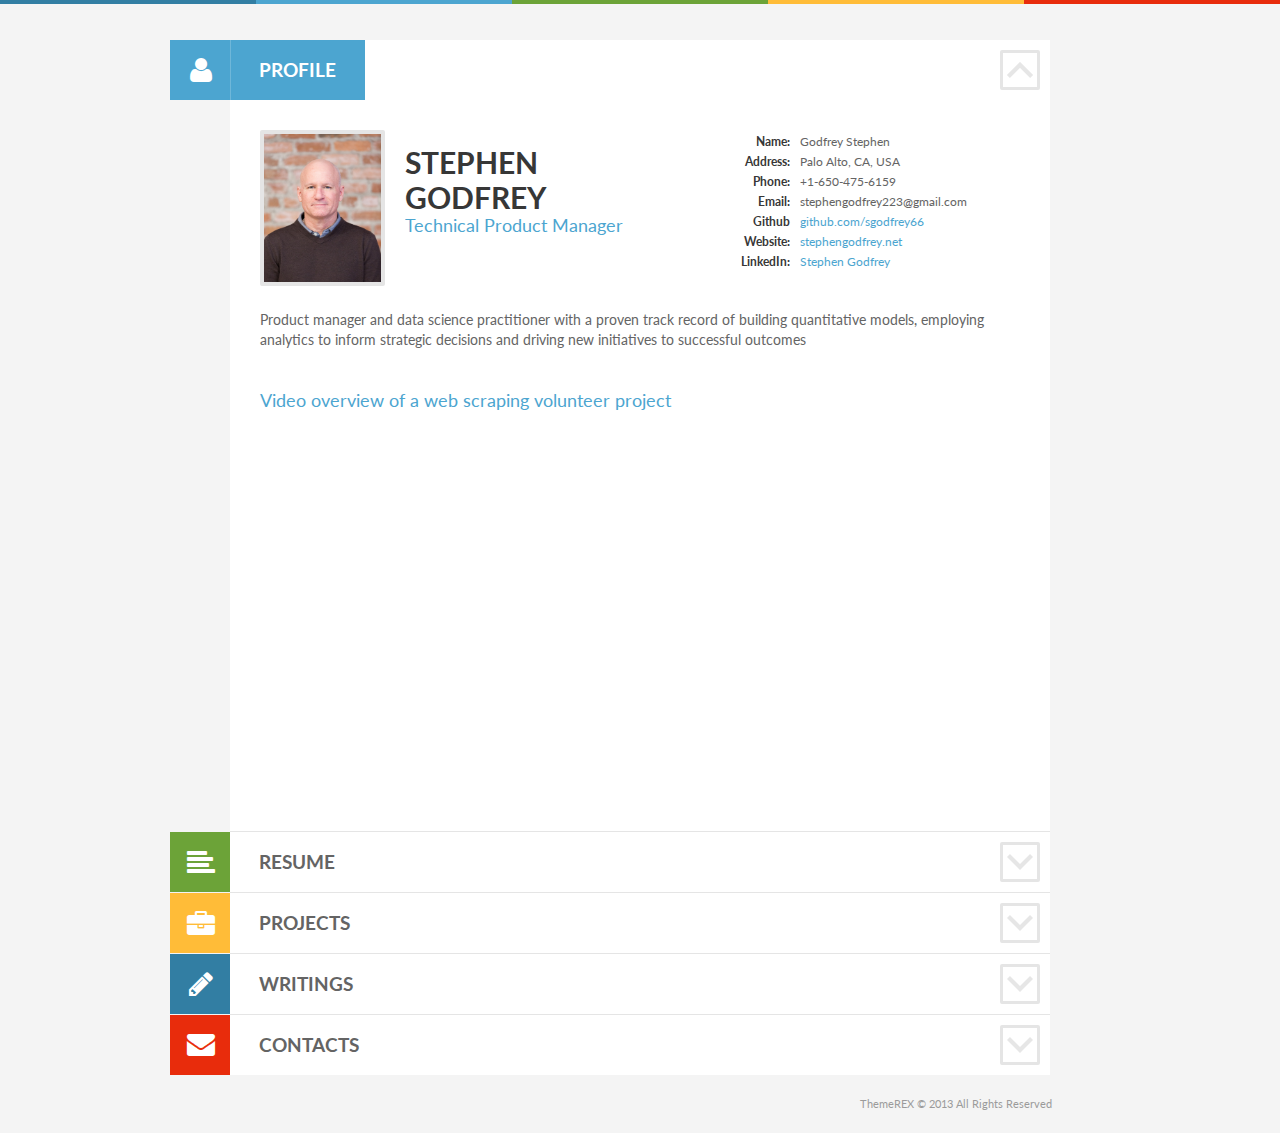
==== index.html @ b53afe57 "projects" ====
<!DOCTYPE html>
<html lang="en-US">
<head>
<meta charset="UTF-8">
<meta name="viewport" content="width=device-width, initial-scale=1, maximum-scale=1">
<title>Godfrey</title>
<link rel="shortcut icon" type="image/x-icon" href="images/favicon.ico"/>
<link rel="stylesheet" type="text/css" media="all" href="style/style.css">
<link rel="stylesheet" type="text/css" media="all" href="style/responsive.css">
<!--[if lt IE 9]>
	<script src="js/html5.js" type="text/javascript"></script>
<![endif]-->
</head>
<!-- <body class="home blog dark"> -->
<div class="switherHead"></div>
<div class="colored">
  <div class="blue"></div>
  <div class="aqua"></div>
  <div class="green"></div>
  <div class="yellow"></div>
  <div class="red"></div>
</div>
<div class="hfeed site" id="page">
  <div id="main" >
    <div class="content_area" id="primary">
      <div role="main" class="site_content" id="content">
        <section class="section profile_section first odd" id="profile">
         <div class="section_header profile_section_header opened">
            <h2 class="section_title profile_section_title vis"><a href="#"><span class="icon icon-user"></span><span class="section_name">Profile</span></a><span class="section_icon"></span></h2>
            <div id="profile_header">
              <div id="profile_user">
                <div id="profile_photo"><img src="images/Steve_Godfrey_3.jpg" alt="Steve Godfrey" height="250" /></div>
                <div id="profile_name_area">
                  <div id="profile_name">
                    <h1 id="profile_title"><span class="firstname">Stephen</span> <span class="lastname">Godfrey</span></h1>
                    <h4 id="profile_position">Technical Product Manager</h4>
                  </div>
                </div>
              </div>
              <div id="profile_data">
                <div class="profile_row name"> <span class="th">Name:</span><span class="td">Godfrey Stephen</span> </div>
                <div class="profile_row address"> <span class="th">Address:</span><span class="td">Palo Alto, CA, USA</span> </div>
                <div class="profile_row phone"> <span class="th">Phone:</span><span class="td">+1-650-475-6159</span> </div>
                <div class="profile_row email"> <span class="th">Email:</span><span class="td">stephengodfrey223@gmail.com</span> </div>
                <div class="profile_row website"> <span class="th">Github</span><span class="td"><a target="_blank" href="https://github.com/sgodfrey66">github.com/sgodfrey66</a></span> </div>                
                <div class="profile_row website"> <span class="th">Website:</span><span class="td"><a target="_blank" href="https://stephengodfrey.net">stephengodfrey.net</a></span> </div>
                <div class="profile_row website"> <span class="th">LinkedIn:</span><span class="td"><a target="_blank" href="https://www.linkedin.com/in/stephen-godfrey/">Stephen Godfrey</a></span> </div>                
              </div>
            </div>
          </div>
          <div class="section_body profile_section_body">
            <div class="proile_body"> Product manager and data science practitioner with a proven track record of building quantitative models, employing analytics to inform strategic decisions and driving new initiatives to successful outcomes   </div>

            <br><br>
            <h4 id="profile_position">Video overview of a web scraping volunteer project</h4>

            <iframe width="650" height="350" src="https://www.youtube.com/embed/uxTHdZ47fjI?si=L7mChM0nDYrku9is" title="YouTube video player" frameborder="0" allow="accelerometer; autoplay; clipboard-write; encrypted-media; gyroscope; picture-in-picture; web-share" allowfullscreen></iframe>


<!--            <h4 id="profile_position">Video summary of some of my project work</h4>

            <iframe width="650" height="315" src="https://www.youtube.com/embed/omynQGJ-Voc" frameborder="0" allow="accelerometer; autoplay; encrypted-media; gyroscope; picture-in-picture" allowfullscreen></iframe>


           <br><br>
            <h4 id="profile_position">An overview of some of my data science work </h4>

            <iframe width="650" height="500" src="docs/Projects_extended.pdf" frameborder="0" ></iframe>
-->


          </div>
        </section>
        <div id="mainpage_accordion_area"> 
          
          <!-- RESUME -->
          <section class="section resume_section even" id="resume">
            <div id="resume_buttons"> 
<!--               <a target="_blank" id="resume_link" href="docs/Stephen_Godfrey_Resume.pdf"><span class="label">Print</span><span class="icon-print icon"></span></a>  -->
              <a target="_blank" id="resume_link_download" href="docs/Stephen_Godfrey_Resume.pdf"><span class="label">Download</span><span class="icon-download icon"></span></a> </div>
            <div class="section_header resume_section_header">
              <h2 class="section_title resume_section_title"><a href="#"><span class="icon icon-align-left"></span><span class="section_name">Resume</span></a><span class="section_icon"></span></h2>
            </div>
            <div class="section_body resume_section_body">
              <div class="sidebar resume_sidebar">
                <aside class="widget widget_skills">
                  <h3 class="widget_title">Product skills</h3>
                  <div class="widget_inner style_2">

                     <div class="skills_row odd"><span class="legend yellow"></span><span class="caption">Quantitative analysis and data modeling</span></div>
                      <div class="skills_row even"><span class="legend yellow"></span><span class="caption">Strategy setting, product definition and road mapping</span></div>
                     <div class="skills_row odd"><span class="legend yellow"></span><span class="caption">Initiative management</span></div>
                     <div class="skills_row even"><span class="legend yellow"></span><span class="caption">Linear/logistic  regression and classification modeling</span></div>
                      <div class="skills_row odd"><span class="legend yellow"></span><span class="caption">Machine learning techniques</span></div>
                     <div class="skills_row even"><span class="legend yellow"></span><span class="caption">Natural language processing</span></div>
                      <div class="skills_row odd"><span class="legend yellow"></span><span class="caption">Data visualizations</span></div>

                  </div>
                </aside>
                <aside class="widget widget_skills">
                  <h3 class="widget_title">Programming Skills</h3>
                  <div class="widget_inner style_2">
                    <div class="skills_row odd"><span class="legend blue"></span><span class="caption">Python</span></div>
                    <div class="skills_row odd"><span class="legend blue"></span><span class="caption">PySpark</span></div>
                    <div class="skills_row even"><span class="legend blue"></span><span class="caption">SQL</span></div>
                    <div class="skills_row odd"><span class="legend blue"></span><span class="caption">Visual Basic for Applications (VBA)</span></div>
                    <div class="skills_row odd"><span class="legend blue"></span><span class="caption">JavaScript for G Suite</span></div>
                    </div>
                  </div>
                </aside>

              <div class="wrapper resume_wrapper">
                <div class="category resume_category resume_category_1 first even">
                  <div class="category_header resume_category_header">
                    <h3 class="category_title"><span class="category_title_icon red"></span>Career Achievements</h3>
                  </div>
                  <div class="category_body resume_category_body">
                    <article class="post resume_post resume_post_1 first even">
                      <div class="post_header resume_post_header">
                        <h4 class="post_title"><span class="post_title_icon red"></span><a href="post-text.html">Data science modeling and application </a></h4>
                      </div>
                      <div class="post_body resume_post_body">
                        <p>Demonstrated expertise in developing and applying quantitative tools including constructing data science projects, building a groundbreaking financial-risk research service and authoring papers and blog posts</p>
                      </div>
                    </article>
                    <article class="post resume_post resume_post_2 odd">
                      <div class="post_header resume_post_header">
                        <h4 class="post_title"><span class="post_title_icon red"></span><a href="post-text.html">New product delivery</a></h4>
                      </div>
                      <div class="post_body resume_post_body">
                        <p>Responsible for successful launches of new products including global payments tools, API suites, online portals, cash-management and trading applications and numerous features</p>
                      </div>
                    </article>
                    <article class="post resume_post resume_post_2 odd">
                      <div class="post_header resume_post_header">
                        <h4 class="post_title"><span class="post_title_icon red"></span><a href="post-text.html">eCommerce leadership and management</a></h4>
                      </div>
                      <div class="post_body resume_post_body">
                        <p>Led eCommerce teams for two major banks each generating over $350MM in annual revenue and directed product management, sales, service, trading and research teams of over 50 members</p>
                      </div>
                    </article>
 
                  </div>
                  <!-- .category_body --> 
                </div>

              <div class="wrapper resume_wrapper">
                <div class="category resume_category resume_category_2 odd">
                  <div class="category_header resume_category_header">
                    <h3 class="category_title"><span class="category_title_icon aqua"></span>Employment</h3>
                  </div>
                  <div class="category_body resume_category_body">

                    <article class="post resume_post resume_post_1 first odd">
                      <div class="post_header resume_post_header">
                        <div class="resume_period"> <!--<span class="period_to">2019</span> --> </div>
                        <h4 class="post_title"><span class="post_title_icon aqua"></span><a href="post-text.html">PayPal</a></h4>
                        <h5 class="post_subtitle">Technical Product Manager - Global Data Science</h5>
                      </div>
                      <div class="post_body resume_post_body">
                        <p>▪ Oversee the design, development and delivery of datasets and machine learning tools supporting PayPal's servicing business units and internal data science and analytics teams ▪ Product responsibilities include web crawling data collection and structuring applications and customer industry-classification models ▪ Programming work includes a mutli-stage pipeline for automated usage reporting and web-crawling jobs supporting online fraud-detection processes </p>
                      </div>
                    </article>                    

                    <article class="post resume_post resume_post_2 even">
                      <div class="post_header resume_post_header">
                        <div class="resume_period"> <!--<span class="period_to">2019</span> --> </div>
                        <h4 class="post_title"><span class="post_title_icon aqua"></span><a href="post-text.html">Veem</a></h4>
                        <h5 class="post_subtitle">Technical Product Manager</h5>
                      </div>
                      <div class="post_body resume_post_body">
                        <p>▪ Oversaw the ideation, validation and delivery of new functionality for Veem’s global business-payments platform ▪ Product feature ownership included foreign exchange rate locks, virtual wallets, debit cards and optimal payment-rail routing ▪ Built data models (SQL, JavaScript and Python) to incorporate transaction-activity and user-behavior into feature design and for use in production payment processing </p>
                      </div>
                    </article>

                    <article class="post resume_post resume_post_3 odd">
                      <div class="post_header resume_post_header">
                        <div class="resume_period"> <!-- <span class="period_from">2010</span> - <span class="period_to">2018</span> --> </div>
                        <h4 class="post_title"><span class="post_title_icon aqua"></span><a href="post-text.html">Wells Fargo Bank</a></h4>
                        <h5 class="post_subtitle">Head of FX eCommerce</h5>
                      </div>
                      <div class="post_body resume_post_body">
                        <p>▪ Led product management, domain sales and service for the $350MM-revenue electronic FX revenue division ▪ Delivered user interface and API products to clients ▪ Prioritized, funded and executed the eFX product roadmap ▪ Spearheaded major infrastructure and compliance buildouts</p>
                      </div>
                    </article>

                    <article class="post resume_post resume_post_4 even">
                      <div class="post_header resume_post_header">
                        <div class="resume_period"> <!-- <span class="period_from">1992</span> - <span class="period_to ">2010</span> --></div>
                        <h4 class="post_title"><span class="post_title_icon aqua"></span><a href="post-text.html">Bank of America Merrill Lynch</a></h4>
                        <h5 class="post_subtitle">Co-head of FX eSolutions</h5>
                      </div>
                      <div class="post_body resume_post_body">
                        <p>▪ Co-led the global electronic trading, cross-currency payment and consumer FX teams generating $400MM in annual revenue ▪ Sold hedging solutions to multinational corporations ▪ Spearheaded launch of the GCIB portal ▪ Co-created a risk-assessment research group to work with clients and publish research</p>
                      </div>
                    </article>

                    <article class="post resume_post resume_post_5 odd">
                      <div class="post_header resume_post_header">
                        <div class="resume_period"> <!--<span class="period_from">1992</span> --></div>
                        <h4 class="post_title"><span class="post_title_icon aqua"></span><a href="post-text.html">Sanwa Trust Bank</a></h4>
                        <h5 class="post_subtitle">Equity Analyst</h5>
                      </div>
                      <div class="post_body resume_post_body">
                        <p>▪ Built quantitative models for equity valuation and portfolio selection</p>
                      </div>
                    </article>

                    <article class="post resume_post resume_post_6 even">
                      <div class="post_header resume_post_header">
                        <div class="resume_period"> <!--<span class="period_from">1989</span> - <span class="period_to ">1992</span> --></div>
                        <h4 class="post_title"><span class="post_title_icon aqua"></span><a href="post-text.html">TSA Capital Management</a></h4>
                        <h5 class="post_subtitle">Quant Analyst</h5>
                      </div>
                      <div class="post_body resume_post_body">
                        <p>▪ Built statistical asset allocation models</p>
                      </div>
                    </article>

                  </div>
                  <!-- .category_body --> 
                </div>

                <!-- .category -->
                <div class="category resume_category resume_category_3 even">
                  <div class="category_header resume_category_header">
                    <h3 class="category_title"><span class="category_title_icon green"></span>Education</h3>
                  </div>
                  <div class="category_body resume_category_body">

                    <article class="post resume_post resume_post_2 first even">
                      <div class="post_header resume_post_header">
                        <div class="resume_period"> <!--<span class="period_from">1991</span> - <span class="period_to">1993</span> --></div>
                        <h4 class="post_title"><span class="post_title_icon green"></span><a href="post-text.html">University of California, Los Angeles – The Anderson School</a></h4>
                        <h5 class="post_subtitle">MBA</h5>
                      </div>
                      <div class="post_body resume_post_body">
                        <p>Masters of Business Administration program with course work covering corporate strategy, finance and human resource management </p>
                      </div>
                    </article>

                    <article class="post resume_post resume_post_2 odd">
                      <div class="post_header resume_post_header">
                        <div class="resume_period"> <!--<span class="period_from">1984</span> - <span class="period_to">1989</span> --></div>
                        <h4 class="post_title"><span class="post_title_icon green"></span><a href="post-text.html">University of California, Los Angeles</a></h4>
                        <h5 class="post_subtitle">BS Mathematics/Applied Economics</h5>
                      </div>
                      <div class="post_body resume_post_body">
                        <p>Bachelor of Science pogram with a major of Mathematics - Applied Economics and course work covering statistics, calculus, linear algebra and micro and macro economics  </p>
                      </div>
                    </article>

                    <article class="post resume_post resume_post_1 even">
                      <div class="post_header resume_post_header">
<!--                         <div class="resume_period"> <span class="period_from">Feb 2019</span> - <span class="period_to">May 2019</span> </div>
 -->                        <div class="resume_period"> <!--<span class="period_to">2019</span> --> </div>                        
                        <h4 class="post_title"><span class="post_title_icon green"></span><a href="post-text.html">General Assembly Data Science Immersive</a></h4>
                        <h5 class="post_subtitle">Data Science</h5>
                      </div>
                      <div class="post_body resume_post_body">
                        <p>Intensive immersive program covering Python and SQL programming, data visualization, statistical modeling, natural language processing and machine learning</p>
                      </div>
                    </article>

                  </div>
                  <!-- /category_body --> 
                </div>
                <!-- /category --> 
              </div>
              <!-- /wrapper --> 
            </div>
            <!-- /section_body --> 
          </section>
          <!-- /RESUME--> 
          
          <!-- PORTFOLIO -->
          <section class="section portfolio_section odd" id="portfolio">
            <div class="section_header portfolio_section_header">
              <h2 class="section_title portfolio_section_title"><a href="#"><span class="icon icon-briefcase"></span><span class="section_name">Projects</span></a><span class="section_icon"></span></h2>
            </div>
            <div class="section_body portfolio_section_body">

              <br>
              <h4 id="profile_position">An overview of some interesting data science projects </h4>

              <iframe width="650" height="500" src="docs/Projects_extended.pdf" frameborder="0" ></iframe>

              <br><br>

              <h4 id="profile_position">More detail on selected projects </h4>

              <div class="portfolio_wrapper">
<!--                 <ul id="portfolio_iso_filters">
                  <li><a class="current" data-filter="*" href="#">All</a></li>
                  <li><a data-filter=".category_4" href="#">Web</a></li>
                  <li><a data-filter=".category_6" href="#">Photo</a></li>
                  <li><a data-filter=".category_5" href="#">Graphics</a></li>
                </ul> -->



                <div class="portfolio_items">

                 <article class="post portfolio_post portfolio_post_1 first even">
                    <div class="post_pic portfolio_post_pic"> <a class="w_hover img-link img-wrap" href="https://github.com/sgodfrey66/Polls_and_press" target="_blank"> <span class="overlay"></span> <span class="link-icon"></span> <img src="images/poll_v_art_count_all_cand.png" alt="Polls and Press" /> </a> </div>
                    <h4 class="post_title"><a href="portfolio.html">Polls and Press</a></h4>
                    <h5 class="post_subtitle">Data science</h5>
                  </article>

                 <article class="post portfolio_post portfolio_post_2 odd">
                    <div class="post_pic portfolio_post_pic"> <a class="w_hover img-link img-wrap" href="https://github.com/sgodfrey66/Housing_prices" target="_blank"> <span class="overlay"></span> <span class="link-icon"></span> <img src="images/814_MainStreetBenches-byFayeGilbert.jpg" alt="Housing Prices" /> </a> </div>
                    <h4 class="post_title"><a href="portfolio.html">Housing Prices</a></h4>
                    <h5 class="post_subtitle">Data science</h5>
                  </article>

                  <article class="post portfolio_post portfolio_post_3 even">
                    <div class="post_pic portfolio_post_pic"> <a class="w_hover img-link img-wrap" href="https://github.com/sgodfrey66/Camp_Fire_Analysis" target="_blank"> <span class="overlay"></span> <span class="link-icon"></span> <img src="images/CampFireMapNov20Tweets.png" alt="Camp Fire" /> </a> </div>
                    <h4 class="post_title"><a href="portfolio.html">Camp Fire</a></h4>
                    <h5 class="post_subtitle">Data science</h5>
                  </article>

                  <article class="post portfolio_post portfolio_post_4 odd">
                    <div class="post_pic portfolio_post_pic"> <a class="w_hover img-link img-wrap" href="https://github.com/sgodfrey66/reddit_posts" target="_blank"> <span class="overlay"></span> <span class="link-icon"></span> <img src="images/DIY_vs_woodworking_ROC.png" alt="Reddit Posts" /> </a> </div>
                    <h4 class="post_title"><a href="portfolio.html">Reddit Posts</a></h4>
                    <h5 class="post_subtitle">Data science</h5>
                  </article> 

                  <article class="post portfolio_post portfolio_post_5 even">
                    <div class="post_pic portfolio_post_pic"> <a class="w_hover img-link img-wrap" href="https://github.com/sgodfrey66/SAT_ACT_participation" target="_blank"> <span class="overlay"></span> <span class="link-icon"></span> <img src="images/ben-mullins-785450-unsplash.jpg" alt="ACT and SAT Participation" /> </a> </div>
                    <h4 class="post_title"><a href="portfolio.html">ACT and SAT Participation</a></h4>
                    <h5 class="post_subtitle">Data science</h5>
                  </article>                                

                </div>
                <div class="portfolio_iso_pages">
                  <ul id="portfolio_iso_pages">
                  </ul>
                  <div id="portfolio_iso_pages_2"> Page <span id="portfolio_iso_pages_current">1</span> of <span id="portfolio_iso_pages_total"></span> </div>
                </div>
              </div>
            </div>
            <!-- .section_body --> 
          </section>
          <!-- /PORTFOLIO --> 

          <!-- Blog -->
          <section class="section portfolio_section even" id="blog">
            <div class="section_header portfolio_section_header">
              <h2 class="section_title blog_section_title">
                <a id="blog_page_link_2" href="blog-category-arhive.html"><span class="icon-pencil icon"></span><span class="section_name">Writings</span></a><span class="section_icon"><span class="td"></span>
              </h2>
            </div>
            <div class="section_body portfolio_section_body">

             <article class="post">
              <h3 class="post_title"><a href="https://www.tandfonline.com/doi/full/10.1080/09332480.2021.1979820" target ="_blank" >A Machine Learning Approach to Helping Small Businesses Find Pandemic Economic-Impact Relief</a></h3>
              <div class="pic"> <a href="https://www.tandfonline.com/doi/full/10.1080/09332480.2021.1979820" target ="_blank" class="w_hover img-link img-wrap"><img alt="The product's functionality" src="images/Workflow.png" /> <span class="overlay"></span> <span class="link-icon"></span> </a> </div>
              <div class="text">
                <p>A Machine Learning Approach to Helping Small Businesses Find Pandemic Economic-Impact Relief</p></div>
            </article>               

            <article class="post">
              <h3 class="post_title"><a href="https://towardsdatascience.com/a-tensorflow-modeling-pipeline-using-tensorflow-datasets-and-tensorboard-2152bb7f1023" target ="_blank" >A TensorFlow Modeling Pipeline Using TensorFlow Datasets and TensorBoard</a></h3>
              <div class="pic"> <a href="https://towardsdatascience.com/a-tensorflow-modeling-pipeline-using-tensorflow-datasets-and-tensorboard-2152bb7f1023" target ="_blank" class="w_hover img-link img-wrap"><img alt="The Malaria dataset" src="images/Figure_4.png" /> <span class="overlay"></span> <span class="link-icon"></span> </a> </div>
              <div class="text">
                <p>A demonstration of TensorFlow modeling pipelines using TensorFlow Datasets and TensorBoard </p></div>
            </article>               

            <article class="post">
              <h3 class="post_title"><a href="https://medium.com/p/press-coverage-of-the-early-2020-primary-65695f104633?source=email-4fda77046956--writer.postDistributed&sk=80b870b34b9b94209a868d3bd9731de4" target ="_blank" >Press coverage of the early 2020 primary</a></h3>
              <div class="pic"> <a href="https://medium.com/p/press-coverage-of-the-early-2020-primary-65695f104633?source=email-4fda77046956--writer.postDistributed&sk=80b870b34b9b94209a868d3bd9731de4" target ="_blank" class="w_hover img-link img-wrap"><img alt="First Democratic debate of 2020" src="images/post_debate_poll_standings_all_candidates.png" /> <span class="overlay"></span> <span class="link-icon"></span> </a> </div>
              <div class="text">
                <p>An analysis of the early press coverage of the 2020 Democratic presidential primary </p></div>
            </article>              

            <article class="post">
              <h3 class="post_title"><a href="https://towardsdatascience.com/polls-and-press-ef340199e425" target ="_blank" >Polls and Press</a></h3>
              <div class="pic"> <a href="https://towardsdatascience.com/polls-and-press-ef340199e425" target ="_blank" class="w_hover img-link img-wrap"><img alt="Polls and Press" src="images/poll_v_art_count_all_cand.png" /> <span class="overlay"></span> <span class="link-icon"></span> </a> </div>
              <div class="text">
                <p>An exploration of the relationship between poll performance and press coverage using the 2016 U.S. Republican presidential primary as a case study </p></div>
            </article>

            <article class="post ">
              <h3 class="post_title"><a href="https://medium.com/stephen-godfreys-blog/using-python-to-evaluate-feature-sets-e7d77f7df0d1" target ="_blank" >Evaluating feature sets</a></h3>
              <div class="pic"> <a href="https://medium.com/stephen-godfreys-blog/using-python-to-evaluate-feature-sets-e7d77f7df0d1" target ="_blank" class="w_hover img-link img-wrap"><img alt="Polls and Press" src="images/all features.png" /> <span class="overlay"></span> <span class="link-icon"></span> </a> </div>
              <div class="text">
                <p>Using Python, an approach to evaluate which features to include in a statistic model</p></div>
            </article>

            <article class="post ">
              <h3 class="post_title"><a href="https://medium.com/stephen-godfreys-blog/using-python-to-visualize-probability-questions-64a6f73b9568" target ="_blank" >Visualizing distributions</a></h3>
              <div class="pic"> <a href="https://medium.com/stephen-godfreys-blog/using-python-to-visualize-probability-questions-64a6f73b9568" target ="_blank" class="w_hover img-link img-wrap"><img alt="Polls and Press" src="images/game_histograms.png" /> <span class="overlay"></span> <span class="link-icon"></span> </a> </div>
              <div class="text">
                <p>A discussion of Python techniques to help visualize probability distributions</p></div>
            </article>

            <article class="post ">
              <h3 class="post_title"><a href="https://www.e-forex.net/articles/jul-2005-integration-of-fx-stp-and-automation-into-other-processes.html" target ="_blank" >FX STP</a></h3>
              <!-- <div class="pic"> <a href="https://econpapers.repec.org/article/blajacrfn/v_3a9_3ay_3a1996_3ai_3a3_3ap_3a80-90.htm" target ="_blank" class="w_hover img-link img-wrap"><img alt="Capital" src="images/christine-roy-343235-unsplash.jpg" /> <span class="overlay"></span> <span class="link-icon"></span> </a> </div> -->
              <div class="text">
                <p>A explanation of how the straight through processing (STP) of FX transactions can add value as a fully automated component in other transactions, such as commercial payments (with G. Breiling)</p></div>
            </article>

             <article class="post ">
              <h3 class="post_title"><a href="https://econpapers.repec.org/article/blajacrfn/v_3a9_3ay_3a1996_3ai_3a3_3ap_3a80-90.htm" target ="_blank" >Costs of Capital</a></h3>
              <!-- <div class="pic"> <a href="https://econpapers.repec.org/article/blajacrfn/v_3a9_3ay_3a1996_3ai_3a3_3ap_3a80-90.htm" target ="_blank" class="w_hover img-link img-wrap"><img alt="Capital" src="images/christine-roy-343235-unsplash.jpg" /> <span class="overlay"></span> <span class="link-icon"></span> </a> </div> -->
              <div class="text">
                <p>A method for incorporating the "total risk" into cost of capital calculations for emerging-market investments (with R. Espinosa; article available upon request) </p></div>
            </article>           

            <article class="post ">
              <h3 class="post_title"><a href="https://onlinelibrary.wiley.com/doi/full/10.1111/j.1745-6622.1998.tb00314.x" target ="_blank" >VAR and Valuation</a></h3>
              <!-- <div class="pic"> <a href="https://onlinelibrary.wiley.com/doi/full/10.1111/j.1745-6622.1998.tb00314.x" target ="_blank" class="w_hover img-link img-wrap"><img alt="VAR" src="images/carlos-muza-84523-unsplash.jpg" /> <span class="overlay"></span> <span class="link-icon"></span> </a> </div> -->
              <div class="text">
                <p>An illustration of the broader application of VAR analysis in the valuation of a closely held company (with R. Espinosa; article available upon request) </p></div>
            </article>

            <article class="post ">
              <h3 class="post_title"><a href="https://onlinelibrary.wiley.com/doi/pdf/10.1111/j.1745-6622.1995.tb00642.x" target ="_blank" >Foreign Exchange Budget Rates</a></h3>
              <!-- <div class="pic"> <a href="https://onlinelibrary.wiley.com/doi/pdf/10.1111/j.1745-6622.1995.tb00642.x" target ="_blank" class="w_hover img-link img-wrap"><img alt="VAR" src="images/markus-spiske-1615805-unsplash.jpg" /> <span class="overlay"></span> <span class="link-icon"></span> </a> </div> -->
              <div class="text">
                <p>A discussion of why foreign exchange budget rates are important to firms and how they should be set (with A. Miyamoto; article available upon request) </p></div>
            </article>


            </div>

          </section>

          
          <!-- CONTACTS -->
          <section class="section contact_section even" id="contact">
            <div class="section_header contact_section_header">
              <h2 class="section_title contact_section_title"><a href="#"><span class="icon icon-envelope-alt"></span><span class="section_name">Contacts</span></a><span class="section_icon"></span></h2>
            </div>


            <div class="section_body contact_section_body">

              <div id="profile_header">
                <div id="profile_user">
                  <div id="profile_name_area">
                    <div id="profile_name">
                      <h2 id="profile_title"><span class="firstname">Stephen</span> <span class="lastname">Godfrey</span></h1>
                      <h5 id="profile_position">stephengodfrey223@gmail.com</h4>
                     <br /><br />
                    </div>
                  </div>
                </div>
              </div>

<!-- 
              <div id="googlemap_data">
                <div id="sc_googlemap" style="width:125%;height:294px;" class="sc_googlemap"></div>
                <div class="add_info">
                  <div class="profile_row header "> Contact info </div>
                  <div class="profile_row address"> <span class="th">Address</span><span class="td"></span> </div>
                  <div class="profile_row phone"> <span class="th">Phone</span><span class="td"></span> </div>
                  <div class="profile_row email"> <span class="th">Email</span><span class="td"></span> </div>
                  <div class="profile_row website"> <span class="th">Website</span><span class="td"></span> </div>
                </div>
              </div> -->
              <div class="sidebar contact_sidebar">
                <aside class="widget widget_qrcode_vcard" id="qrcode-vcard-widget-2">
                  <h3 class="widget_title">VCARD</h3>
                  <div class="widget_inner">
                    <div class="qrcode"></div>
                  </div>
                </aside>
              </div>
              <div class="contact_form">
                <div class="contact_form_data">
                  <div class="sc_contact_form">
                    <h3 class="title">Let's keep in touch</h3>
                    <form action="include/sendmail.php" method="post">
                      <div class="field">
                        <label class="required" for="sc_contact_form_username">Name</label>
                        <input type="text" name="username" id="sc_contact_form_username" />
                      </div>
                      <div class="field">
                        <label class="required" for="sc_contact_form_email">Email</label>
                        <input type="text" name="email" id="sc_contact_form_email" />
                      </div>
                      <div class="field message">
                        <label class="required" for="sc_contact_form_message">Your Message</label>
                        <textarea name="message" id="sc_contact_form_message"></textarea>
                      </div>
                      <div class="button"> <a class="enter" href="#"><span>Submit</span></a> </div>
                    </form>
                    <div class="result sc_infobox"></div>
                  </div>
                </div>
              </div>
            </div>
            <!-- .section_body --> 
          </section>
          <!-- /CONTACT --> 
        </div>
        <!-- #mainpage_accordion_area --> 
      </div>
      <!-- #content --> 
    </div>
    <!-- #primary --> 
  </div>
  <!-- #main -->
  
  <footer role="contentinfo" class="site_footer" id="footer">
    <div class="footer_copyright"> ThemeREX &copy; 2013 All Rights Reserved </div>
  </footer>
</div>
<!-- #page --> 

<!-- connect js --> 
<script type="text/javascript" src="js/jquery.min.js"></script> 
<script type="text/javascript" src="js/jquery.tools.custom.js"></script> 
<script type="text/javascript" src="js/jquery.flexslider.min.js"></script> 
<script type="text/javascript" src="js/jquery.prettyPhoto.js"></script> 
<script type="text/javascript" src="js/jquery.isotope.min.js"></script> 
<script type="text/javascript" src="js/jquery.cookie.js"></script> 
<script type="text/javascript" src="js/mediaelement.min.js"></script> 
<script type="text/javascript" src="js/jquery.qrcode-0.6.0.min.js"></script> 
<!-- <script type="text/javascript" src="js/googlemap_init.js"></script>  -->
<script type="text/javascript" src="js/jquery.easing.js"></script> 
<script type="text/javascript" src="js/jquery.reject.js"></script> 
<!-- <script type="text/javascript" src="http://maps.google.com/maps/api/js?sensor=false"></script>  -->
<script type="text/javascript" src="js/utils.js"></script> 
<script type="text/javascript" src="js/lib.js"></script>
</body>
</html>
---- style/style.css ----
@import url(../style/responsive.css);
@import url(../style/shift-settings.css); 
@import url(../style/dark-theme.css); 
@import url(../style/font-awesome/css/font-awesome.min.css); /*font ico*/
@import url(../style/prettyPhoto.css);
@import url(../style/jquery.reject.css);
@import url(../style/mediaplayer.css);

@import url(http://fonts.googleapis.com/css?family=Lato:400,700);
/*
Theme Name: Shift CV [v1.1]
Theme URI: http://shiftcv.themerex.net/
Author: ThemeREX - http://ThemeREX.net/
*/
html, body, div, span, applet, object, iframe,
h1, h2, h3, h4, h5, h6, p, blockquote, pre,
a, abbr, acronym, address, big, cite, code,
del, dfn, em, font, ins, kbd, q, s, samp,
small, strike, strong, sub, sup, tt, var,
dl, dt, dd, ol, ul, li,
fieldset, form, label, legend,
table, caption, tbody, tfoot, thead, tr, th, td {
border: 0; font-family: inherit; font-size: 100%; font-style: inherit; font-weight: inherit; margin: 0; outline: 0; padding: 0; vertical-align: baseline;}
html { overflow-y: scroll; -webkit-text-size-adjust: 100%; -ms-text-size-adjust: 100%; }
body { background: #f4f4f4; font-family: 'Lato', sans-serif; font-size: 14px; line-height: 20px; color: #646464;}

a img { border: none;}

code { display: block; padding: 10px; font-family: 'Courier New', monospace;}

h1, h2, h3, h4, h5, h6 { margin-bottom: 10px; }
h1 { font-size: 20px; line-height: 24px;}
h2 { font-size: 18px; line-height: 21px;}
h3 { font-size: 17px; line-height: 21px;}
h4 { font-size: 16px; line-height: 20px;}
h5 { font-size: 15px; line-height: 20px;}
h6 { font-size: 14px; line-height: 17px;}

.cms-caption { position: relative; overflow: hidden;}
.cms-caption img {vertical-align: top; width: 100%;}
.cms-caption .cms-caption-text { color: #fff; position: absolute; bottom: 0; left: 0; right: 0; padding: 10px; background: url(../images/slider-caption1.png) 0 0 repeat;}
.single .cms-caption .cms-caption-text { left: 0;}



input[type="text"],
input[type="search"],
input[type="password"],
textarea { line-height: 20px; font-family: Arial, Helvetica, sans-serif; font-size: 12px; padding: 7px 10px 8px; border: 2px solid #e5e5e5; background: #f5f5f5; outline:none;}
#searchform label {display: none;}
#searchform input[type="search"] { width: 90px;}
button, button:active, 
button:focus {outline: none; border: none;}
button::-moz-focus-inner { border: 0;}


input[type="submit"] { background: #fff; border: 2px solid #e5e5e5; color: #b1b1b1; font-weight: 700; text-transform: uppercase; font-family: "Lato", sans-serif; cursor: pointer; font-size: 12px; height: 27px; padding: 0 7px 2px; line-height: 29px; -moz-box-sizing: content-box; box-sizing: content-box; border-radius: 3px;}
input[type="submit"]:hover { background: #e5e5e5; color: #b1b1b1;}
form label { cursor: pointer; }
form label.required { position: relative;}
form label.required:after { content: "*"; position: absolute; top: -2px; right: -12px; color: #bc3a3a; font-size: 18px; line-height: 22px; font-weight: 400;}
textarea { overflow: auto; resize: none;}

::selection { background: #4ca5d0;  color: #fff; }
::-moz-selection { color: #fff; background: #4ca5d0; }

a {color: #4ca5d0;}
a:hover {color: #646464;}
strong { font-weight: 700;}
.single article .content_text p {margin-bottom: 15px;}

/*background */
.bg1{ background-image: url(../images/bg/bg1.jpg); background-repeat: no-repeat; background-position: top center; background-attachment: fixed;}
.bg2{ background-image: url(../images/bg/bg2.jpg); background-repeat: no-repeat; background-position: top center; background-attachment: fixed;}
.bg3{ background: url(../images/bg/bg3.jpg); background-repeat: no-repeat; background-position: top center; background-attachment: fixed;}
.pattern1{ background-image: url(../images/bg/pattern1.png); background-repeat:) repeat; background-position: center center;}
.pattern2{ background-image: url(../images/bg/pattern2.png); background-repeat: repeat; background-position: center center;}
.pattern3{ background-image: url(../images/bg/pattern3.jpg); background-repeat: repeat; background-position: center center;}
.pattern4{ background-image: url(../images/bg/pattern4.png); background-repeat: repeat; background-position: center center;}
.pattern5{ background-image: url(../images/bg/pattern5.png); background-repeat: repeat; background-position: center center;}

/*radius*/
input[type="text"],
input[type="search"],
input[type="password"],
.widget_qrcode_vcard,
.section_header .section_title .section_icon,
.section_header .section_title a span.icon:before,
.section_header .section_title strong span.icon:before,
#profile_photo,
#portfolio_iso_filters li a,
#googlemap_data .add_info,
article.post .more-link,
article.post .tags_section #post_tags li a,
.single .blog_section article.post.format-link .link,
#post_author,
#post_author div.photo,
.sc_contact_form .enter,
#comments .comment-list li.comment .comment_reply_link a,
#nav_pages ul li a,
.nav_pages_parts > span,
.nav_pages_parts a,
#portfolio_iso_pages li a,
#cms-calendar td a,
.sc_tooltip,
.sc_dropcaps.sc_dropcaps_style_1 span,
.sc_dropcaps.sc_dropcaps_style_2 span,
.sc_toggles h5 a span
  { -webkit-border-radius: 2px; -moz-border-radius: 2px; border-radius: 2px;}


/* ======================================= CMS CORE STYLES =================================== */
.alignleft { display: inline; float: left; margin-right: 1.5em;}
.alignright { display: inline; float: right; margin-left: 1.5em;}
.aligncenter { clear: both; display: block; margin: 0 auto;}
.extra_wrap { overflow: hidden;}
#primary .blog_section { padding-bottom: 30px;}
#primary .blog_section.last { padding-bottom: 0;}
#primary .blog_section.last article.post { padding-bottom: 10px;}
#primary .blog_section.last article.post.format-link { padding-bottom: 16px;}
#secondary { float: right; width: 250px; margin-left: -1px; background: url(../images/v_line.gif) 0 0 repeat-y;}
.right_sidebar #primary { float: left; width: 571px; background: url(../images/v_line.gif) right 0 repeat-y;}
#secondary .widget { border-top: 1px solid #e5e5e5; padding: 26px 30px;}
#secondary .widget h3 { margin-bottom: 22px;}
#secondary .widget ul li,
article .content_text ul li { background: url(../images/list_marker.png) 0 5px no-repeat; list-style: none; font-size: 12px; line-height: 20px; margin-bottom: 10px; padding: 0 0 0 16px;}
article .content_text ul li { font-weight: 700;}
#secondary .widget ul li ul { margin-top:10px;}
#secondary .widget ul li ul li { background: url(../images/list_marker2.png) 0 7px no-repeat;}
article ul,
article ol { margin:0 0 20px 20px;}
article li ul,
article li ol { margin-bottom: 0;}
article .content_text ul { margin: 21px 0 20px;}
#secondary .widget ul li a { font-weight: 700; color: #646464; text-decoration: none;
 -webkit-transition: color ease .2s;
 -moz-transition: color ease .2s;
 -ms-transition: color ease .2s;
 -o-transition: color ease .2s;
 transition: color ease .2s;}
#secondary .widget ul li a:hover { color: #4ca5d0;}
.allocation_white{ color:#9b9b9b; background-color:#f5f5f5; }
.allocation_dark{ color:#fff; background-color:#373737; }


/* ======================================= ISOTOPE SETTINGS =================================== */
.isotope-item {z-index: 2;}
.isotope-hidden.isotope-item { pointer-events: none; z-index: 1;}
/**** Isotope CSS3 transitions ****/
.isotope,
.isotope .isotope-item {
 -webkit-transition-duration: 0.8s;
 -moz-transition-duration: 0.8s;
 -ms-transition-duration: 0.8s;
 -o-transition-duration: 0.8s;
 transition-duration: 0.8s;}

.isotope {
 -webkit-transition-property: height, width;
   -moz-transition-property: height, width;
   -ms-transition-property: height, width;
 -o-transition-property: height, width;
  transition-property: height, width;
}

.isotope .isotope-item {
 -webkit-transition-property: -webkit-transform, opacity;
   -moz-transition-property:  -moz-transform, opacity;
   -ms-transition-property:   -ms-transform, opacity;
 -o-transition-property:   -o-transform, opacity;
  transition-property:  transform, opacity;
}

/**** disabling Isotope CSS3 transitions ****/

.isotope.no-transition,
.isotope.no-transition .isotope-item,
.isotope .isotope-item.no-transition {
 -webkit-transition-duration: 0s;
   -moz-transition-duration: 0s;
   -ms-transition-duration: 0s;
 -o-transition-duration: 0s;
  transition-duration: 0s;
}

/* ======================================= SHORTCODES STYLES =================================== */
.map-canvas { min-width:100px; min-height:100px;}
blockquote.sc_quote { float: left; width: 38%;  position: relative; padding: 18px 27px 20px 34px; color: #9b9b9b; font-style: italic;}
blockquote.sc_quote:after { clear: both; display: block; width: 100%; content: "";}
blockquote.sc_quote .quotes { position: absolute; top: 16px; left: 0; font-size: 14px; line-height: normal; width: 26px; height: 26px; background: #f1f1f1; text-align: center; border-radius: 26px;}
blockquote.sc_quote .quotes:before { display: inline-block; padding-top: 5px; color: #b1b1b1;}

/* ======================================= WIDGETS STYLES =================================== */

.widget_qrcode_vcard { border: 2px solid #e5e5e5; padding: 23px 28px 24px;}
.widget.widget_qrcode_vcard h3.widget_title { padding: 0; margin-bottom: 24px;}

/* Widget QR Code VCard */
.widget_qrcode_vcard img { width:160px;}

/*tweet*/
#secondary .widget .widget_twitter{}
#secondary .widget .widget_twitter li{  font-size: 12px; line-height: 16px; margin:0; padding:0 0 24px 0; list-style:none; background:none;}
#secondary .widget .widget_twitter li.last{ padding:0;}
#secondary .widget .widget_twitter li a{ color:#4CA5D0;}
#secondary .widget .widget_twitter li .date{ color:#646464;}

/* ======================================= CONTENT STYLES ==================================== */

#page { overflow: hidden; width: 940px; margin: 0 auto; /*padding-top: 37px;*/}

/*  Header  */
#header { overflow: hidden; margin-bottom: 21px;}

 /* Social Links Top*/
#header .social_links { padding-top: 20px; float: right; margin-right: 57px; overflow: hidden; }
#header .social_links li { list-style: none; float: left; margin-left: 13px; }
#header .social_links li a { display: block; width: 22px; height: 22px; overflow:hidden; text-indent:999px; white-space:nowrap; background-image: url(../images/social_ico.png); background-repeat:no-repeat;}
/*soc*/
#header .social_links li.rss a:hover{ background-position:0 0; }
#header .social_links li.fb a:hover{ background-position: -22px 0; }
#header .social_links li.tw a:hover{ background-position: -44px 0; }
#header .social_links li.gplus a:hover{ background-position: -66px 0; }
#header .social_links li.lnkd a:hover{ background-position: -88px 0; }
#header .social_links li.drb a:hover{ background-position: -110px 0; }
#header .social_links li.vim a:hover{ background-position: -132px 0; }
#header .social_links li.pin a:hover{ background-position: -154px 0; }
#header .social_links li.skp a { background-position: -176px 0; }
#header .social_links li.xing a:hover{ background-position: -198px 0; }
#header .social_links li.slide_share a:hover{ background-position: -220px 0; }
/*soc:hover*/
#header .social_links li.rss a{ background-position:0 -22px; }
#header .social_links li.fb a{ background-position: -22px -22px; }
#header .social_links li.tw a{ background-position: -44px -22px; }
#header .social_links li.gplus a{ background-position: -66px -22px; }
#header .social_links li.lnkd a{ background-position: -88px -22px; }
#header .social_links li.drb a{ background-position: -110px -22px; }
#header .social_links li.vim a{ background-position: -132px -22px; }
#header .social_links li.pin a{ background-position: -154px -22px; }
#header .social_links li.skp a{ background-position: -176px -22px; }
#header .social_links li.xing a{ background-position: -198px -22px; }
#header .social_links li.slide_share a{ background-position: -220px -22px; }


/* Main */
#resume { position: relative;}
#resume.printable { margin-bottom: 50px;}
#resume_link,
#resume_link_download { height: 60px; background-color: #fff; text-decoration: none; display: block; cursor:pointer;}
#resume_buttons { display: none; position: absolute; top: 0px; right: -60px; width: 60px; margin: 0 0 60px;}

.open #resume_buttons {display: block;}
#resume_link_download { margin-top: 1px;}
#resume_link span.icon,
#resume_link_download span.icon { font-size: 28px; line-height: 32px; display: block; text-align: center; color: #fff; padding: 13px 0 0 0; height:47px; z-index: 50; position: relative;}
#resume_link span.label,
#resume_link_download span.label { width: 0; position: absolute; height: 60px; right: 0; opacity: 0;  font-size: 19px; font-weight: 700; color: #fff; line-height: 59px; padding: 0 15px; z-index: 49; text-transform: uppercase;
 -webkit-transition: all ease .2s;
 -moz-transition: all ease .2s;
 -ms-transition: all ease .2s;
 -o-transition: all ease .2s;
 transition: all ease .2s;}
 
#resume_link:hover span.label { width: auto; opacity: 1; margin-right: 60px;}
#resume_link_download:hover span.label { width: auto; opacity: 1; margin-right: 60px;}

#main { width: 820px; margin-left: 60px; background: #fff;}
#main:after { clear: both; display: block; content: ""; width: 100%;}
.section_header { border-top: 1px solid #e5e5e5;}
section#profile { position: relative;}
#blog_page_link,
#profile_page_link { position: absolute; top: 0; right: -60px; display: block; width: 60px; height: 60px; color: #fff; text-decoration: none;}
#blog_page_link span.icon,
#profile_page_link span.icon { width: 60px; height: 60px;  display: block; text-align: center; font-size: 28px; line-height: normal; position: relative; z-index: 444;}
#blog_page_link span:before,
#profile_page_link span:before { padding-top: 16px; display: inline-block;}
#blog_page_link span.label,
#profile_page_link span.label { display: block; position: absolute; right: -999px; z-index: 333; height: 60px; padding: 0 30px; line-height: 59px; font-size: 19px; text-transform: uppercase; font-weight: 700; top: 0px; opacity: 0;
 -webkit-transition: all ease 1.5s;
 -moz-transition: all ease 1.5s;
 -ms-transition: all ease 1.5s;
 -o-transition: all ease 1.5s;
 transition: all ease 1.5s;}
#blog_page_link:hover span.label,
#profile_page_link:hover span.label { top: 0; right: 60px; opacity: 1;
 -webkit-transition: all ease .6s;
 -moz-transition: all ease .6s;
 -ms-transition: all ease .6s;
 -o-transition: all ease .6s;
 transition: all ease .6s;}
.section_header.profile_section_header {border-top: none; min-height: 155px;}
.section_header .section_title a,
.section_header .section_title strong { float: left; position: relative; height: 30px; display: block; color: #fff; text-decoration: none; text-transform: uppercase; font-weight: 700;
 -webkit-transition: height ease .2s;
 -moz-transition: height ease .2s;
 -ms-transition: height ease .2s;
 -o-transition: height ease .2s;
 transition: height ease .2s;}
.section_header.opened .section_title:after { clear: both; width: 100%; content: ""; display: block;}
.section_header .section_title .section_icon { margin: 10px 10px 0 0; background: #fff; border: solid #e5e5e5 3px; width: 34px; height: 34px; position: absolute; right: 0; background: #ffffff; z-index: 40; cursor: pointer;
 -webkit-transition: all linear .2s;
 -moz-transition: all linear .2s;
 -ms-transition: all linear .2s;
 -o-transition: all linear .2s;
 transition: all linear .2s;}
.section_header .section_title span.section_icon:hover { background: #e5e5e5;}
.section_header .section_title span.section_icon:hover:after { background-position: 0 bottom;}
.section_header.opened .section_title span.section_icon:hover:after { background-position: 0 0;}
.section_header .section_title .section_icon:after { display: block; position: absolute; top: 9px; left: 4px; background: url(../images/header_controls.png) right bottom no-repeat; width: 26px; height: 16px; content: "";}
.section_header.opened .section_title .section_icon:after,
.section_header .section_title.current .section_icon:after { background-position: right 0;}
.section_header .section_title.current .section_icon:hover:after { background-position: 0 0;}
.section_header .section_title { height: 60px; position: relative; margin-bottom: 0;}
.section_header.profile_section_header .section_title { height: 30px;}
.section_header.opened .section_title a { height: 60px;}
.section_header .section_title .section_name { font-size: 19px;}
.section_header .section_title .section_name a {}
.blog_section .section_header .section_title .section_name { position: relative; display: block; width: 103px; height: 60px; line-height: 59px; padding-left: 30px; background-image: url(../images/title_divider.gif) 0 0 repeat-y;}
.section_header .section_title a span.icon,
.section_header .section_title strong span.icon { position: absolute; top: 0; left: -60px; display: block; width: 60px; height: 60px; font-weight: normal;
 -webkit-transition: all ease .2s;
 -moz-transition: all ease .2s;
 -ms-transition: all ease .2s;
 -o-transition: all ease .2s;
 transition: all ease .2s;}
.section_header .section_title.current a span.icon { width: 100%; padding-right: 60px;}
.section_header.profile_section_header .section_title a span.icon { width: 60px;}
.section_header .section_title a span.icon:before,
.section_header .section_title strong span.icon:before { font-size: 28px; color: #fff; width: 60px; height: 41px; padding-top: 13px; text-align: center; line-height: normal; text-indent: 1px; display: block; top: 3px; left: 0; position: absolute; z-index: 999; vertical-align: baseline;}
.section_header.gallery .section_title strong span.section_name
.section_header.gallery .section_title strong span.icon:before { line-height: 32px;}
.section_header.audio .section_title strong span.icon:before { line-height: 28px;}
.section_header.video .section_title strong span.icon:before { line-height: 28px;}
.section_header.link .section_title strong span.icon:before { text-indent: -1px;}

.section_header .section_title.resume_section_title a span.icon:before,
.section_header .section_title.resume_section_title strong span.icon:before { padding-top: 14px; height: 40px;}
.section_header .section_title.portfolio_section_title a span.icon:before { padding-top: 15px; height: 39px;}
.section_header .section_title.contact_section_title a span.icon:before { padding-top: 12px; height: 42px;}
#mainpage_accordion_area .section_header { height: 60px;}
#mainpage_accordion_area .section_header .section_title:hover { background: #fafafa; cursor: pointer;}
#mainpage_accordion_area .section_header .section_title.current:hover { background: none; cursor: default;}
#mainpage_accordion_area .section_header .section_name { position: relative; z-index: 999; height: 60px; line-height: 59px; display: block; padding: 0 29px; text-align: center; color: #646464;
 -webkit-transition: all ease .2s;
 -moz-transition: all ease .2s;
 -ms-transition: all ease .2s;
 -o-transition: all ease .2s;
 transition: all ease .2s;}
#mainpage_accordion_area .post_header .post_title a { color:#373737;}
#mainpage_accordion_area .post_header .post_title a:hover { color:#646464;}
#mainpage_accordion_area .category_header .category_title a,
#mainpage_accordion_area .post_header .post_title a { text-decoration:none;}
#mainpage_accordion_area .category_header .category_title a:hover { color: #878787;}
#mainpage_accordion_area .post_header .post_title a,
#mainpage_accordion_area .category_header .category_title a {
 -webkit-transition: color ease .2s;
 -moz-transition: color ease .2s;
 -ms-transition: color ease .2s;
 -o-transition: color ease .2s;
 transition: color ease .2s;}
#mainpage_accordion_area .section_header .current .section_name { color: #fff;}
ul.breadcrumbs { overflow: hidden; background: #fcfcfc; padding: 6px 30px 8px;}
ul.breadcrumbs li { color: #b1b1b1; font-size: 11px; line-height: 14px; list-style: none; float: left;}
ul.breadcrumbs li a { color: #b1b1b1; text-decoration: none;}
ul.breadcrumbs li a:hover { color: #646464;}
ul.breadcrumbs li:before { content: "/"; font-size: 11px; line-height: 14px; margin: 0 2px;}
ul.breadcrumbs li:first-child:before { display: none;}
/*  Profile  */
.section_header.profile_section_header .section_title .section_name { display: block; height: 60px; overflow: hidden; position: relative; line-height: 59px; text-align: center; width: 135px;}
.section_header .section_title .section_name:after { position: absolute; left: 0; top: 0; bottom: 0; background: url(../images/title_divider.png) -1px 0 repeat-y; content: ""; display: block; width: 1px;}
.blog_section .section_header .section_title .section_name:after { background-position: 0 0 }
.section_header .section_title.current .section_name:after,
.section_header.opened .section_title .section_name:after { background-position: 0 0;}
#profile_header { clear: both; padding: 0 30px; overflow: hidden;}
.opened #profile_header {padding-top: 30px;}
#profile_data { opacity: 0; position: relative; right: -30px; padding: 2px 10px 0 0; overflow: hidden;  float: right; width: 310px; font-size: 12px; line-height: 20px;
 -webkit-transition: all ease .4s;
 -moz-transition: all ease .4s;
 -ms-transition: all ease .4s;
 -o-transition: all ease .4s;
 transition: all ease .4s;
 
 -webkit-transform: rotate(90deg);
 transform: rotate(90deg);
 -webkit-transform-origin:100% 100%;
 transform-origin:100% 100%;}
.opened #profile_data {	height:auto; right: 0; opacity: 1;
 -webkit-transform: rotate(0);
 -webkit-transform-origin:100% 100%;
 transform: rotate(0);
 transform-origin:100% 100%;}

#profile_data .th { font-weight: 700; width: 90px; margin-right: 10px; text-align: right; display: block; float: left; color: #373737;}
#profile_data .td { overflow: hidden; display: block;}
#profile_data .profile_row { overflow: hidden; display:none; }
#profile_data .profile_row a { text-decoration: none; color: #4ca5d0;}
#profile_data .profile_row a:hover{color: #646464;}
#profile_data .show{ display:block;}

.section_header.opened #profile_data { margin-top: 0;}

#profile_user { overflow: hidden; float: left; width: 100%; max-width: 425px;}
.blog_page #profile_user { padding-top: 30px;}
#profile_photo { margin-right: 20px; border: 4px solid #e5e5e5; float: left; width: 87px;
 -webkit-transition: all ease .4s;
 -moz-transition: all ease .4s;
 -ms-transition: all ease .4s;
 -o-transition: all ease .4s;
 transition: all ease .4s;}
.opened #profile_photo {width: 117px;}
#profile_photo img { width: 100%; vertical-align: top; height: auto;}
/*#profile_photo img { width: 125px; vertical-align: top; height: 125px;}*/
#profile_name_area { overflow: hidden;}
.opened #profile_name_area { padding-top: 15px;}
h1#profile_title { text-transform: uppercase; font-size: 30px; line-height: 35px; font-weight: 700; color: #373737; margin-bottom: 0;}
h1#profile_title .firstname { text-transform: uppercase;}
#profile_position { font-size: 18px; line-height: 20px; color: #4ca5d0;}
.opened #profile_position {display: block;}
.profile_section_body { padding: 24px 30px 56px;}

.sidebar.resume_sidebar { padding-top: 1px; float: right; width: 190px; margin-left: 60px;}
.wrapper.resume_wrapper { padding-top: 5px; overflow: hidden;}
.wrapper.resume_wrapper > .category { margin-top: 56px;}
.wrapper.resume_wrapper > .category.first { margin-top: 0;}
#mainpage_accordion_area .category_header { margin-bottom: 32px;}
#mainpage_accordion_area .section_body { padding: 25px 30px 56px;}
#mainpage_accordion_area .section_body.contact_section_body { padding-bottom: 30px;}
#mainpage_accordion_area .section_body .post_header { overflow: hidden; margin-bottom: 11px;}
#mainpage_accordion_area .section_body article.post { margin-top: 26px; padding-top: 27px; background: url(../images/line_hor.png) center 0 repeat-x;}
#mainpage_accordion_area .section_body article.post.first { padding-top: 0; margin-top: 0; background: none;}
#mainpage_accordion_area .post_header .resume_period { float: right; font-size: 18px; line-height: 22px; color: #9b9b9b;}
#mainpage_accordion_area .post_header .resume_period .period_present { font-size: 14px;}
#mainpage_accordion_area .post_header .post_title { overflow: hidden; font-size: 18px; line-height: 22px; color: #373737; font-weight: 700; padding-left: 22px; margin-bottom: 1px; position: relative;}
#mainpage_accordion_area .post_header .post_title .post_title_icon { position: absolute; width: 15px; height: 15px; background-image: url(../images/post_title_icon.png); background-repeat: no-repeat; background-position: 5px 3px; top: 4px; left: 0; border-radius: 15px;}
#mainpage_accordion_area .post_header .post_subtitle { font-size: 14px; line-height: 18px; color: #9b9b9b; padding-left: 23px; text-transform: capitalize; margin-bottom: 0;}

h3.category_title { position: relative; background: #373737; font-size: 14px; line-height: 18px; color: #fff; text-transform: uppercase; padding: 5px 10px 7px 39px; font-weight: 700; border-radius: 4px 0 0 4px;}
h3.category_title a { color:#ffffff; text-decoration:none;}
h3.category_title .category_title_icon { border-radius: 3px; position: absolute; display: block; width: 30px; height: 30px; background-image: url(../images/section_marker.png); background-position: 9px 11px; background-repeat: no-repeat; content: ""; top: 0; left: 0;}

/*  Portfolio  */
.portfolio_wrapper { width: 100%; height:auto;}
.portfolio_wrapper .portfolio_items { margin: 0 -10px 0 -2px; overflow: hidden;}
#mainpage_accordion_area .section_body { display: none; position:relative; overflow:hidden;}
.profile_section .section_body { display: block;}
#mainpage_accordion_area .portfolio_items article.portfolio_post { float: left; width:252px; padding-top: 0;  height:auto; overflow:hidden; margin: 0 0 2px 2px;
 background: none;
 -webkit-transition: transform,​ opacity ease .5s;
 -moz-transition: transform,​ opacity ease .5s;
 -ms-transition: transform,​ opacity ease .5s;
 -o-transition: transform,​ opacity ease .5s;
 transition: transform,​ opacity ease .5s;
 height: 174px;}
#mainpage_accordion_area .portfolio_items article.portfolio_post:hover { border-color: #e5e5e5;}
.portfolio_items article a.w_hover { position: relative; overflow: hidden; display: block;}
.portfolio_items article a.w_hover .overlay { position: absolute; display: block; bottom: 50%; left: 0; right: 0; top: 50%; opacity: 0; background-color: rgba(0,0,0,0.5);  z-index: 99;
 -webkit-transition: all linear .2s;
 -moz-transition: all linear .2s;
 -ms-transition: all linear .2s;
 -o-transition: all linear .2s;
 transition: all linear .2s;}
 
.portfolio_items article:hover a.w_hover .overlay { opacity: 1; top: 0; bottom: 0;}
.portfolio_items article img { width:65%; height:auto; vertical-align: top;}
.portfolio_items article h4 { font-weight: 700; position: absolute; top: -20px; left: 20px;  z-index: 9999;
 font-size: 14px; line-height: 18px; margin-bottom: 0;
 -webkit-transition: all ease .2s;
 -moz-transition: all ease .2s;
 -ms-transition: all ease .2s;
 -o-transition: all ease .2s;
 transition: all ease .2s;}
.portfolio_items article h4 a { color: #fff; text-decoration: none;}
.portfolio_items article h4 a:hover { color: #4ca5d0;}
.portfolio_items article .post_content { position: absolute; left: 0; right: 0; bottom: 10px; padding: 0 20px 5px; z-index: 999; margin-bottom: -200px;  font-size: 12px; line-height: 15px;
 -webkit-transition: all ease .2s;
 -moz-transition: all ease .2s;
 -ms-transition: all ease .2s;
 -o-transition: all ease .2s;
 transition: all ease .2s;
}
.portfolio_items article .post_content a { text-decoration: none; color: #dadada;}
.portfolio_items article .post_content a .arr { margin-left: 2px; font-size: 16px; color: #4CA5D0;}
.portfolio_items article .post_content a:hover { color: #4CA5D0;}
.portfolio_items article:hover .post_content { margin-bottom: 0;}
.portfolio_items article h5 { margin-bottom: 0; pointer-events: none; z-index: 9999; color: #4ca5d0; font-size: 12px; line-height: 15px; bottom: -20px; left: 20px; position: absolute; opacity: 0;
 -webkit-transition: all ease .2s;
 -moz-transition: all ease .2s;
 -ms-transition: all ease .2s;
 -o-transition: all ease .2s;
 transition: all ease .2s;}
.portfolio_items article:hover h4 { top: 15px;}
.portfolio_items article:hover h5 { bottom: 123px; opacity: 1;}
.portfolio_items article .overlay 
.section_body.blog_section_body,
.section_body.post_section_body { display:block; position:relative; overflow:hidden;}
#portfolio_iso_filters { padding-top: 5px; overflow: hidden; margin-bottom: 25px;}
#portfolio_iso_filters li { list-style: none; float: left;}
#portfolio_iso_filters li a { display: block; border: 2px solid #e5e5e5; margin-right: 3px; padding: 5px 10px 7px; text-decoration: none; background: #FFF; color: #373737;  font-size: 14px; line-height: 18px; font-weight: 700;
 -webkit-transition: all ease .2s;
 -moz-transition: all ease .2s;
 -ms-transition: all ease .2s;
 -o-transition: all ease .2s;
 transition: all ease .2s;}
#portfolio_iso_filters li a:hover { background-color: #e5e5e5;}
#portfolio_iso_filters li a.current { color: #fff; cursor:default;}

#googlemap_data { margin-top: 5px; margin-bottom: 30px; position: relative;}
#googlemap_data .add_info { position: absolute; width: 190px; top: 30px; right: 30px; background: #fff; padding: 26px 30px 20px;}
#googlemap_data .add_info .profile_row { overflow: hidden; margin-bottom: 10px; display: none ; }
#googlemap_data .add_info .profile_row .th { float: left; width: 26px; height: 26px; background: url(../images/contact_icons.png) no-repeat; margin-right: 10px; overflow:hidden; text-indent:100%; white-space:nowrap;}
#googlemap_data .add_info .profile_row .td { display: block; overflow: hidden; font-size: 12px; line-height: 15px; padding-top: 5px; }
#googlemap_data .add_info .profile_row.address .th  { background-position: 0 0;}
#googlemap_data .add_info .profile_row.phone .th 	{ background-position: 0 -36px;}
#googlemap_data .add_info .profile_row.email .th 	{ background-position: 0 -72px;}
#googlemap_data .add_info .profile_row.website .th  { background-position: 0 -108px;}
#googlemap_data .profile_row.header { font-size: 14px; line-height: 17px; height:26px; text-transform: uppercase; font-weight: 700; color: #000; padding-bottom: 7px; margin-bottom: 19px; border-bottom: 1px solid #e5e5e5; display:block;}

/*article img { width: 100%; height: auto;}*/
article img { width: 80%; height: auto;}
article.post .pic { margin-bottom: 20px;}
article.post .more-link { display: inline-block; border: 2px solid #e5e5e5; background: #fff; padding: 7px 9px 7px; margin-top: 25px; text-decoration: none; color: #b1b1b1; font-size: 12px; line-height: 15px; font-weight: 700; text-transform: uppercase;
 -webkit-transition: all ease .2s;
 -moz-transition: all ease .2s;
 -ms-transition: all ease .2s;
 -o-transition: all ease .2s;
 transition: all ease .2s;}
article.post .more-link:hover { background: #e5e5e5; color: #b1b1b1;}
article.post .tags_section { overflow: hidden; clear: both; padding-top: 26px;}
article.post .tags_section .tags_label { float: left; font-size: 12px; letter-spacing: 1px; line-height: 15px; font-weight: 700; color: #373737; margin-right: 7px; padding-top: 8px;}
article.post .tags_section #post_tags { overflow: hidden; margin-bottom: 0;}
article.post .tags_section #post_tags li { list-style: none; float: left; margin: 0 3px 3px 0;}
article.post .tags_section #post_tags li a { display: inline-block; border: 1px solid #e5e5e5; background: #fff; font-size: 12px; line-height: 15px; text-decoration: none; padding: 7px 10px 7px; color: #646464; font-weight: 700;}
article.post .tags_section #post_tags li a:hover { background: #f5f5f5; border-color: #f5f5f5;}
.blog_section_body { clear: both;}
.blog_section .blog_section_header,
.blog_section .post_section_header { padding-bottom: 24px;}
.blog_section .blog_section_header:after { clear: both; width: 100%; content: ""; display: block;}
.blog_section article { padding: 0 31px 0 30px; overflow: hidden;}
.blog_section article:after,
.blog_section article .content_text:after { clear: both; display: block; width: 100%; content: "";}
.blog_section article.post.format-link,
.blog_section article.post.format-quote,
.blog_section article.post.format-status { border: 2px solid #e5e5e5; margin: 6px 31px 20px 30px; padding: 15px 19px 16px;}
.blog_section article.post.format-status .text,
.blog_section article.post.format-quote .text { font-size: 18px; line-height: 20px; color: #646464; font-style: italic;}
.single .blog_section article.post.format-link,
.single .blog_section article.post.format-status,
.single .blog_section article.post.format-quote { padding: 0; border: none;}
.single .blog_section article.post.format-link .link { padding: 20px; border: 2px solid #e5e5e5; margin-bottom: 20px;}
.single .blog_section article.post.format-link .link a { text-decoration: none;}
.blog_section article.post.format-link .post_title { margin-bottom: 0; line-height: 27px;}
.single .blog_section article.post.format-link .post_title { margin-bottom: 25px;}
.blog_section article.post.format-link .post_link { text-decoration: none;}
.blog_section .blog_section_title { float: left; margin:0 17px 0 0;}
.blog_section .post_section_title { margin-bottom: 0;}
.blog_section article .post_title { color: #373737; font-size: 24px; line-height: 29px; font-weight: 700; margin-bottom: 25px;}
.blog_section article .post_title a { color: #373737; text-decoration: none;
 -webkit-transition: all ease .2s;
 -moz-transition: all ease .2s;
 -ms-transition: all ease .2s;
 -o-transition: all ease .2s;
 transition: all ease .2s;}
.blog_section article .post_title a:hover { color: #646464;}
.post_thumb { margin-bottom: 24px;}
.post_thumb img { vertical-align: top;}
.post-info { overflow: hidden; padding-top: 17px;}
.post-info a { font-size: 11px; line-height: 24px; color: #b1b1b1; text-decoration: none;}
.post-info > a { float: left; overflow: hidden;}
.post-info a:hover { color: #373737;}
#related_posts .post-info a.post_date { margin-right: 10px;}
#related_posts .post-info a span { font-size: 14px; line-height: 17px; position: relative; display: inline-block; width: 12px; height: 12px; margin-right: 4px;}
#related_posts .post-info a span:before { display: inline-block; position: absolute; left: 0; top: 0px;}
.post-info a.post_author span:before { margin-right: 7px; float: left; text-indent: 1px; width: 26px; height: 26px; background: #f5f5f5; text-align: center; font-size: 14px; line-height: 26px;}
.post-info span.post_categories { overflow: hidden; float: left; margin-left: 17px; color: #cdcdcd; max-width: 210px;}
.post-info span.post_categories a {margin-left: 4px;display: inline-block;}
.post-info span.post_categories span + a {margin-left: 0;}
.post-info .post_categories .icon-align-left { background: #f5f5f5; width: 26px; height: 26px; margin-right: 7px; display: block; float: left; text-align: center;}
.post-info .post_categories .icon-align-left:before { display: inline-block; padding-top: 6px; color: #b1b1b1;}
.post-info a.comments_count { margin-left: 17px;}
.post-info a.comments_count span { float: left; margin-right: 7px; width: 26px; height: 26px; background: #f5f5f5; text-align: center;}
.post-info a.comments_count span:before { padding-top: 3px; display: inline-block; font-size: 14px; line-height: 17px;}
.post_section .post-info { padding-left: 17px;}
.post_section .section_header:after { clear: both; width: 100%; content: ""; display: block;}
.slider_container,
.post_gallery { position: relative; overflow: hidden; margin-bottom: 24px;}
.slider_container .flex-direction-nav li,
.post_gallery .flex-direction-nav li { list-style: none; position: absolute; top: 0; bottom: 0; width: 40px; right: -40px;
 -webkit-transition: all ease .2s;
 -moz-transition: all ease .2s;
 -ms-transition: all ease .2s;
 -o-transition: all ease .2s;
 transition: all ease .2s;}
.slider_container .flex-direction-nav li:first-child,
.post_gallery .flex-direction-nav li:first-child { right: auto; left: -40px;}
.slider_container:hover .flex-direction-nav li,
.post_gallery:hover .flex-direction-nav li { right: 0;}
.slider_container:hover .flex-direction-nav li:first-child,
.post_gallery:hover .flex-direction-nav li:first-child { left: 0;}
.slider_container .flex-direction-nav a,
.post_gallery .flex-direction-nav a { position: absolute; width: 40px; top: 0; bottom: 0; font-size: 0; line-height: 0;}
.slider_container .flex-direction-nav a:after,
.post_gallery .flex-direction-nav a:after { display: block; position: absolute; content: ""; width: 16px; height: 26px; background: url(../images/slider_controls.png) 0 bottom no-repeat; top: 50%; margin-top: -13px; left: 12px;}
.slider_container .flex-direction-nav a.flex-next:after,
.post_gallery .flex-direction-nav a.flex-next:after { left: auto; right: 12px; background-position: right bottom;}
.slider_container .flex-direction-nav a:hover,
.post_gallery .flex-direction-nav a:hover { background: url(../images/slider_controls_bg.png) 0 0 repeat;}
.slider_container .flex-direction-nav a:hover:after,
.post_gallery .flex-direction-nav a:hover:after { background-position: 0 0;}
.slider_container .flex-direction-nav a.flex-next,
.post_gallery .flex-direction-nav a.flex-next { right: 0; left: auto;}
.slider_container .flex-direction-nav a.flex-next:hover:after,
.post_gallery .flex-direction-nav a.flex-next:hover:after { background-position: right 0;}
.slider_container ul.slides li,
.post_gallery ul.slides li { list-style: none; display: none;}
.slider_container ul.slides,
.post_gallery ul.slides { height: 250px; overflow: hidden; margin: 0;}
.slider_container .flex-direction-nav,
.post_gallery .flex-direction-nav { margin: 0;}
.without_sidebar .slider_container ul.slides,
.without_sidebar .post_gallery ul.slides { height: 450px;}

.single .block-social{ margin: 30px 0 0 0;}

.block-social { margin: 30px 0 ; background: #f5f5f5; padding: 13px 20px; overflow: hidden;}
.block-social .soc_label { color: #373737; margin-right: 21px; font-size: 12px; line-height: 20px; font-weight: 700; float: left; padding-top: 1px;}
 /* Social Links single*/
#post_social_share { padding: 0; margin: 0; overflow: hidden; }
#post_social_share li { list-style: none; float: left; margin-right: 13px; }
#post_social_share li a { display: block; width: 22px; height: 22px; overflow:hidden; text-indent:999px; white-space:nowrap; background-image: url(../images/social_ico.png); background-repeat:no-repeat;}
/*soc*/
#post_social_share li.rss a:hover{ background-position:0 0; }
#post_social_share li.fb a:hover{ background-position: -22px 0; }
#post_social_share li.tw a:hover{ background-position: -44px 0; }
#post_social_share li.gplus a:hover{ background-position: -66px 0; }
#post_social_share li.lnkd a:hover{ background-position: -88px 0; }
#post_social_share li.drb a:hover{ background-position: -110px 0; }
#post_social_share li.vim a:hover{ background-position: -132px 0; }
#post_social_share li.pin a:hover{ background-position: -154px 0; }
#post_social_share li.skp a { background-position: -176px 0; }
#post_social_share li.xing a:hover{ background-position: -198px 0; }
#post_social_share li.slide_share a:hover{ background-position: -220px 0; }
/*soc:hover*/
#post_social_share li.rss a{ background-position:0 -22px; }
#post_social_share li.fb a{ background-position: -22px -22px; }
#post_social_share li.tw a{ background-position: -44px -22px; }
#post_social_share li.gplus a{ background-position: -66px -22px; }
#post_social_share li.lnkd a{ background-position: -88px -22px; }
#post_social_share li.drb a{ background-position: -110px -22px; }
#post_social_share li.vim a{ background-position: -132px -22px; }
#post_social_share li.pin a{ background-position: -154px -22px; }
#post_social_share li.skp a{ background-position: -176px -22px; }
#post_social_share li.xing a{ background-position: -198px -22px; }
#post_social_share li.slide_share a{ background-position: -220px -22px; }





#post_author { padding: 25px 30px 26px; margin: 0 31px 0 30px; border: 2px solid #e5e5e5; overflow: hidden;}
.single #post_author { margin-top: 30px;}
#post_author div.photo { width: 48px; float: left; border: 3px solid #e5e5e5; margin: 5px 15px 0 0;}
#post_author .photo img { width: 100%; vertical-align: top; height: auto;}
#post_author h3 { overflow: hidden; margin-bottom: 12px; color: #373737; font-weight: 700; font-size: 14px;}
#post_author h3 a { color: #373737; text-decoration: none;}
#post_author h3 a:hover { color: #4ca5d0;}
#post_author h3 a span,
#post_author h3 span { margin-right: 4px; text-transform: uppercase; color: #4ca5d0;}
#post_author .extra_wrap { font-size: 12px; line-height: 18px;}
#related_posts { clear: both; padding: 30px 31px 0 30px;}
#related_posts h3.section_title,
#comments .comments_title { background: #373737; font-size: 14px; line-height: 17px; font-weight: 700; padding: 6px 10px 7px 39px; position: relative; border-radius: 3px 0 0 3px; color: #fff; text-transform: uppercase; margin-bottom: 27px;}
.comment-list #respond {margin-bottom: 20px;}
#comments .comments_title { margin-bottom: 38px;}
#related_posts h3.section_title .icon { left: 0; top: 0; position: absolute; width: 30px; height: 30px; background: #4ca5d0; border-radius: 3px;}
#related_posts h3.section_title .icon:after { content: ""; display: block; width: 13px; height: 9px; background: url(../images/section_marker.png) 0 0 no-repeat; top: 11px; left: 9px; position: absolute;}
#related_posts article { margin-bottom: 18px; padding-left: 16px; background: url(../images/list_marker.png) 0 3px no-repeat;}
#related_posts article h3 { font-size: 14px; line-height: 17px; font-weight: 700; margin-bottom: 1px;}
#related_posts article h3 a { color: #646464; text-decoration: none;}
#related_posts article .post-info { padding: 0;}

/*tags*/
.tagcloud a { display: inline-block; border: 1px solid #e5e5e5; background: #fff; padding: 7px 11px 7px; font-size: 12px; line-height: 15px; color: #646464; text-decoration: none; font-weight: 700; margin: 0 0 3px 0; border-radius: 3px; font-size:11px;} 
.tagcloud a:hover { background: #e5e5e5;}
.tagcloud a:active { background: #4ca5d0; color: #fff; border-color: #4ca5d0;}

/* ======================================= /CONTENT STYLES =================================== */


/* ======================================= Widgets Styles ==================================== */

.resume_sidebar .widget { margin-top: 55px;}
.resume_sidebar .widget:first-child { margin-top: 0;}
.widget .widget_title { font-size: 14px; line-height: 17px; text-transform: uppercase; font-weight: 700; color: #373737; margin-bottom: 23px;}
.widget_skills .caption { font-size: 12px; line-height: 15px; margin-bottom: 2px; color: #646464;}
.widget_skills .svg { height: 130px; margin: 14px 0 0 -2px;}
.widget_skills .style_1 .skills_row { margin-top: 10px;}
.widget_skills .style_1 .caption { color: #646464; display: block; font-size: 12px; font-weight: bold; line-height: 16px; margin-bottom: 4px;}
.widget_skills .style_1 .progressbar { background-color: #E5E5E5; display: block; height: 15px; width: 100%;}
.widget_skills .style_1 .progress { display: block; height: 15px; overflow: hidden; position: relative; text-align: right; width: 0;}
.widget_skills .style_1 .value { color: #FFFFFF; display: inline-block; font-size: 12px; font-weight: bold; line-height: 14px; margin-right: 2px; overflow: hidden; position: relative; vertical-align: top;}
.widget_skills .style_2 { margin-top: -3px;}
.widget_skills .style_2 .skills_row { overflow: hidden;}
.widget_skills .style_2 .skills_row .legend { display: inline-block; height: 9px; margin-right: 7px; width: 9px;}
.widget_skills .style_2 .skills_row .caption { font-weight: 700;}
.widget_skills .style_3 .skills_row { margin-top: 11px; overflow: hidden;}
.widget_skills .style_3 .progressbar { background: url(/../images/level_bg.png) repeat-x scroll 0 0 rgba(0, 0, 0, 0); display: block; float: left; height: 19px; position: relative; width: 97px;}
.widget_skills .style_3 .progress { display: block; height: 17px; position: relative; text-align: left; width: 0;}
.widget_skills .style_3 .progress:after { background: url(../images/level_mask.png) repeat-x scroll 0 0 rgba(0, 0, 0, 0); content: ""; display: block; height: 17px; left: 0; position: absolute; right: 0;}
.widget_skills .style_3 .caption { float: left; font-weight: 700; margin-right: 5px; overflow: hidden; padding-top: 1px; width: 60px;}

/* ======================================= /Widgets Styles =================================== */

.sidebar.contact_sidebar { float: right; width: 220px; margin-left: 30px;}
.contact_form { overflow: hidden;}
.sc_contact_form form .field { margin-bottom: 17px; float: left; width: 240px;}
.sc_contact_form form .result { margin: 10px 0;}
.sc_contact_form form .field.message { margin-bottom: 19px;}
.sc_contact_form form .field:first-child { margin-right: 30px;}
.sc_contact_form form .field input[type="text"],
.sc_contact_form form .field textarea { -moz-box-sizing: border-box; box-sizing: border-box; width: 100%; margin: 0;}
.sc_contact_form form .field label { display: table; color: #191919; font-weight: 700; padding-bottom: 7px; font-size: 12px; line-height: 15px;}
.sc_contact_form form .field.message { float: none; clear: both; width: 100%;}
.sc_contact_form h3.title { position: relative; background: #373737; font-size: 14px; line-height: 17px; color: #fff; font-weight: 700; text-transform: uppercase; padding: 6px 20px 7px 40px; border-radius: 4px 3px 3px 4px;}
.contact_section_body .sc_contact_form h3.title { margin-bottom: 27px;}

.sc_contact_form .title:after { content: ""; display: block; width: 30px; height: 30px; position: absolute; top: 0; left: 0; border-radius: 3px; background-image: url(../images/section_marker.png); background-position: 9px 11px; background-repeat: no-repeat;}
.sc_contact_form textarea { height: 104px;}
.sc_contact_form .enter { display: inline-block; padding: 5px 12px 6px; background: #fff; color: #373737; font-size: 14px;line-height: 17px; text-decoration: none; font-weight: 700; border: 2px solid #e5e5e5;}
.sc_contact_form .enter:hover { background: #e5e5e5;}

div.sc_infobox {
 text-align: center;
 padding: 9px 10px 9px;
 text-transform: capitalize;
 font-size: 12px;
 line-height: 15px;
 margin: 15px 0 15px 0;
 font-weight:bold;
 position:relative;
}
div.sc_infobox_style_error {
 color: #d29898;
 border: 1px solid #edcece;
 background: rgb(255,250,250); /* Old browsers */
 background: -moz-linear-gradient(top, rgba(255,250,250,1) 0%, rgba(255,233,233,1) 100%); /* FF3.6+ */
 background: -webkit-gradient(linear, left top, left bottom, color-stop(0%,rgba(255,250,250,1)), color-stop(100%,rgba(255,233,233,1))); /* Chrome,Safari4+ */
 background: -webkit-linear-gradient(top, rgba(255,250,250,1) 0%,rgba(255,233,233,1) 100%); /* Chrome10+,Safari5.1+ */
 background: -o-linear-gradient(top, rgba(255,250,250,1) 0%,rgba(255,233,233,1) 100%); /* Opera 11.10+ */
 background: -ms-linear-gradient(top, rgba(255,250,250,1) 0%,rgba(255,233,233,1) 100%); /* IE10+ */
 background: linear-gradient(to bottom, rgba(255,250,250,1) 0%,rgba(255,233,233,1) 100%); /* W3C */
 filter: progid:DXImageTransform.Microsoft.gradient( startColorstr='#fffafa', endColorstr='#ffe9e9',GradientType=0 ); /* IE6-9 */
}
div.sc_infobox_closeable:after { content: ""; text-transform: none; display: block; position: absolute; top: 12px; right: 10px; width: 9px; height: 9px; background: url(../images/close_message_button.gif) 0 0 no-repeat;}
article.post .video_container { overflow: hidden; margin-bottom: 20px; position: relative;}
.video_thumb {position: relative; cursor: pointer;}
.video_thumb .play_button { width: 60px; height: 60px; background: url(../images/play_button.png) 0 0 no-repeat; position: absolute; top: 50%; left: 50%; margin-left: -30px; margin-top: -30px;
 -webkit-transition: all ease .2s;
 -moz-transition: all ease .2s;
 -ms-transition: all ease .2s;
 -o-transition: all ease .2s;
 transition: all ease .2s;}
.video_thumb img { vertical-align: top;}
.post_video {margin-bottom: 20px; position: relative;}
article.post .video_container iframe,
.post_video iframe { width: 100%; position: relative; vertical-align: top;}
.post_section_header .post_section_title { float: left;}

/******************************Footer***********************************/
footer#footer { width: 824px; margin: 0 auto; padding: 22px 0;}
footer#footer .footer_copyright { text-align: right; font-size: 11px; line-height: 14px; color: #9b9b9b;}

#toTop { display: none; width: 50px; height: 50px; background: url(../images/to_top.png) 0 0 no-repeat #f4f4f4; position: absolute; bottom: 57px; right:50%; margin-right: -500px; position: fixed; z-index: 999;}
#toTop:after { display: block; position: absolute; top: 5px; left: 5px; right: 5px; bottom: 5px; content: "";}
#toTop:hover:after { background: url(../images/to_top.png) center center no-repeat #373737;}

#blog_author { padding-top: 30px; border-top: 1px solid #e8e8e8;}

.single .mejs-container { margin-bottom: 20px;}
.mejs-inner { overflow: hidden;}

/******************Comments******************/
#comments { padding: 36px 31px 0 30px;}
#comments .comments_title { border-radius: 4px 0 0 4px;}
#comments .comments_title:after { content: ""; display: block; width: 30px; height: 30px; border-radius: 4px; position: absolute; top: 0; left: 0; background: url(../images/section_marker.png) 9px 11px no-repeat #6ca338;}
#comments .comments_title span { color: #9b9b9b; margin-left: 2px;}
#comments .comment-list { padding-bottom: 30px;}
#comments .comment-list > li { list-style: none;}
#comments .comment-list > li.comment:first-child { padding-top: 0; background: none;}
#comments .comment-list li.comment { overflow: hidden; margin-bottom: 25px; padding-top: 27px; background: url(../images/line_hor.gif) 0 0 repeat-x;}
#comments .comment-list .children { padding-left: 30px;}
#comments .comment-list li.comment div.photo { float: left; width: 48px; margin: 4px 15px 0 0; border: 3px solid #e5e5e5; border-radius: 3px;}
#comments .comment-list li.comment .photo img { vertical-align: top; width: 100%; height: auto;}
#comments .comment-list li.comment h5 { font-size: 14px; line-height: 17px; font-weight: 700; color: #373737; margin-bottom: 5px;}
#comments .comment-list li.comment h5 a { color: #373737; text-decoration: none;}
#comments .comment-list li.comment h5 a:hover {color: #4ca5d0;}
#comments .comment-list li.comment .comment_date { font-size: 11px; line-height: 14px; color: #b1b1b1;}
#comments .comment-list li.comment .comment_date span { font-size: 14px; line-height: 18px; margin-right: 5px; position: relative; width: 12px; height: 12px; display: inline-block;}
#comments .comment-list li.comment .comment_date span:before { position: absolute; left: 0; top: -1px;}
#comments .comment-list li.comment .comment_info { overflow: hidden;}
#comments .comment-list li.comment .comment_reply_link { float: right; padding-top: 4px;}
#comments .comment-list li.comment .comment_date { overflow: hidden;}
#comments .comment-list li.comment .comment_content { clear: both; padding-top: 14px; color: #646464; font-size: 12px; line-height: 18px;}
#comments .comment-list li.comment .comment_reply_link a { font-size: 12px; line-height: 15px; border: 2px solid #e5e5e5; display: inline-block; padding: 7px 10px 7px; text-decoration: none; color: #b1b1b1; font-weight: 700; cursor:pointer;
 -webkit-transition: all ease .2s;
 -moz-transition: all ease .2s;
 -ms-transition: all ease .2s;
 -o-transition: all ease .2s;
 transition: all ease .2s;}
#comments .comment-list li.comment .comment_reply_link a:hover { background: #e5e5e5; color: #b1b1b1;}
#commentform textarea { width: 100%; -moz-box-sizing: border-box; box-sizing: border-box; vertical-align: top; margin: 0; height: 104px;}
#commentform .form-submit { padding-top: 20px;}
#commentform .comment-form-author,
#commentform .comment-form-email { float: left; width: 47.1%; margin-right: 29px;}
#commentform .comment-form-email { margin-right: 0;}
#commentform .comment-form-comment { clear: both;}
#commentform p + .comment-form-comment { padding-top: 17px;}
#commentform label { display: table; font-size: 12px; line-height: 15px; font-weight: 700; padding-bottom: 7px; color: #191919;}
#commentform .comment-form-author input,
#commentform .comment-form-email input { width: 100%; -moz-box-sizing: border-box; box-sizing: border-box;}

#reply-title { background: none repeat scroll 0 0 #373737;  border-radius: 5px 0 0 5px;  color: #FFFFFF;  font-size: 14px;  font-weight: 700;  line-height: 17px;  margin-bottom: 27px;  padding: 6px 10px 7px 39px;  position: relative;  text-transform: uppercase;}
#reply-title:after { display: block; position: absolute; content: ""; width: 30px; height: 30px; top: 0; left: 0; border-radius: 3px; background: url(../images/section_marker.png) 9px 11px no-repeat #ffbc38;}
#nav_pages { overflow: hidden; padding: 30px 31px 30px 30px;  border-top: 1px solid #e5e5e5; margin-top: 30px;}
#nav_pages > a { display: none;}
#nav_pages ul { overflow: hidden;}
.portfolio_iso_pages { overflow: hidden; padding: 28px 0 4px;}
#nav_pages ul li,
#portfolio_iso_pages li { float: left; list-style: none; margin-right: 3px; }
#nav_pages ul li a,
.nav_pages_parts > span,
.nav_pages_parts a,
#portfolio_iso_pages li a { display: inline-block; font-size: 14px; line-height: 17px; color: #9b9b9b; text-decoration: none; padding: 6px 11px 7px; border: 2px solid #e5e5e5;
 -webkit-transition: all ease .2s; 
 -moz-transition: all ease .2s; 
 -ms-transition: all ease .2s; 
 -o-transition: all ease .2s; 
 transition: all ease .2s; }
#nav_pages ul li a:hover,
#nav_pages ul li.current a,
#portfolio_iso_pages li a:hover,
#portfolio_iso_pages li a.current { background: #e5e5e5; color: #9b9b9b;}
#nav_pages .pages { float: left;}
#nav_pages .page_x_of_y,
#portfolio_iso_pages_2 { float: right; color: #b1b1b1; padding-top: 6px;}
/*calendar*/
#cms-calendar { width: 100%;  border-spacing: 0 1px; }
#cms-calendar tbody { border-spacing: 2px;}
#cms-calendar tr th { font-size: 12px; line-height: 15px; font-weight: 700; color: #4ca5d0; padding: 4px 0 4px;}
#cms-calendar thead th { border-top: 1px solid #e5e5e5; border-bottom: 1px solid #e5e5e5;}
#cms-calendar tfoot td#prev { text-align: left; padding: 0;}
#cms-calendar tfoot td#next { text-align: right; padding: 0;}
#cms-calendar tfoot td#prev a,
#cms-calendar tfoot td#next a { background: none; padding: 0;}
#cms-calendar tfoot td#prev a:hover,
#cms-calendar tfoot td#next a:hover { color: #4ca5d0;}
#cms-calendar td { font-size: 12px; text-align: center; padding: 3px 4px 2px; position: relative;}
#cms-calendar tbody td { border: 2px solid #fff; border-width: 1px 1px 0 2px;}
#cms-calendar td a { background: #f5f5f5; display: block; color: #646464; padding: 3px 3px 3px; margin: -4px -4px; text-decoration: none;}
#cms-calendar tr:first-child td { padding-top: 4px;}
#cms-calendar td#today { color: #fff; border-radius: 3px; background: #4ca5d0;}
#cms-calendar caption { font-weight: 700; text-align: center; color: #373737; padding-bottom: 5px; text-transform: uppercase;}


#secondary aside.widget_themerex_recent_posts { padding-bottom: 6px;}
#secondary aside.widget_themerex_recent_posts ul li { padding: 0; background: none; color: #b1b1b1; margin-bottom: 20px;}
#secondary aside.widget_themerex_recent_posts ul li .icons { overflow: hidden;}
#secondary aside.widget_themerex_recent_posts ul li .icons li { float: left; margin: 0 11px 0 0;}
#secondary aside.widget_themerex_recent_posts ul li h4 { font-size: 12px; line-height: 20px; margin-bottom: 0;}
#secondary aside.widget_themerex_recent_posts ul li .icons li span { color: #b1b1b1;}
#secondary aside.widget_themerex_recent_posts ul li .icons li span:before { font-size: 14px; color: #b1b1b1; margin-right: 4px; position: relative; top: 1px;}
#secondary aside.widget_categories { padding-bottom: 16px;}
#secondary aside.widget_categories h3 { margin-bottom: 22px;}
#secondary aside.widget_themerex_recent_posts { padding-bottom: 7px;}
#secondary aside.widget_themerex_recent_posts h3 {margin-bottom: 21px;}
.tagcloud { padding: 5px 0 1px;}
#secondary .widget_themerex_recent_comments ul li { margin: 20px 0 0 0; padding: 0; background: none;}
#secondary .widget_themerex_recent_comments ul li .author a { color: #4ca5d0; text-decoration: none; font-weight: 400;}
#secondary .widget_themerex_recent_comments ul li .author a:hover { color: #646464;}
#secondary .widget_themerex_recent_comments ul li .icon-time { font-size: 14px; color: #b1b1b1; position: relative; top: 1px; margin-right: 5px;}
#secondary .widget_themerex_recent_comments ul li .post_date { color: #b1b1b1;}
#secondary .widget_themerex_recent_comments ul li .icons li { margin: 0;}
#secondary .widget_themerex_recent_comments h3 { margin-bottom: 21px;}
#secondary .widget_themerex_recent_comments { padding-bottom: 27px;}
#secondary .widget_archive { padding-bottom: 16px;}
#secondary .widget_archive h3 { margin-bottom: 21px;}
#secondary .widget_meta h3 { margin-bottom: 21px;}
#secondary .widget_meta ul li { padding-left: 10px; background: url(../images/list_marker2.png) 0 7px no-repeat;}

/*colored*/
.colored { width: 100%; height:4px; overflow:hidden; position: absolute; top:0px; left:0px ;}
.colored div{ height:4px; width:20%; float:left;}

/*black & white custom*/
.switherHead{   margin: 0 auto ; max-width: 940px; height:40px; position:relative;}
 
svg.piechart {
 transform: scale(.1);
 -webkit-transition: all ease .5s;
 -moz-transition: all ease .5s;
 -ms-transition: all ease .5s;
 -o-transition: all ease .5s;
 transition: all ease .5s;
 opacity: 0;}
.vis svg.piechart { opacity: 1; transform: scale(1);}
div.pp_pic_holder { z-index: 9999999;}
#searchform input { vertical-align: top;}
#scrollTo { position: fixed; bottom: 20px; left: 50%; margin-left: -470px; display: block; min-width: 60px; height: 60px; color: #fff; text-decoration: none; overflow: hidden;}
#scrollTo .icon { position: absolute; top: 0; left: 0; font-size: 28px; line-height: 57px; width: 60px; text-align: center; height: 60px;}
#scrollTo .label { font-size: 18px; line-height: 24px; padding: 18px 28px 0 90px; text-transform: uppercase; font-weight: 700; display: block; margin-left: -999px;
 -webkit-transition: all ease .9s;
 -moz-transition: all ease .9s;
 -ms-transition: all ease .9s;
 -o-transition: all ease .9s;
 transition: all ease .9s;}
#scrollTo:hover .label { margin-left: 0;
 -webkit-transition: all ease .4s;
 -moz-transition: all ease .4s;
 -ms-transition: all ease .4s;
 -o-transition: all ease .4s;
 transition: all ease .4s;}



/********************************************/

/* -- Title - */
article .sc_title { font-weight: bold;}
article h1.sc_title.sc_title_style_1 { font-size: 18px; line-height: 21px; margin: 18px 0 16px;}
article h2.sc_title.sc_title_style_2 { font-size: 17px; line-height: 20px; margin: 17px 0 15px;}
article h3.sc_title.sc_title_style_3 { font-size: 16px; line-height: 19px; margin: 16px 0 14px;}
article h4.sc_title.sc_title_style_4 { font-size: 14px; line-height: 17px; margin: 14px 0 12px;}
article h5.sc_title.sc_title_style_5 { font-size: 13px; line-height: 16px; margin: 13px 0 11px;}
article h6.sc_title.sc_title_style_6 { font-size: 12px; line-height: 15px; margin: 12px 0 10px;}

/* -- Line - */
div.sc_line { border-top: 1px solid #ededed; padding:0; margin:15px auto 24px;}

/* -- Infoboxes  */
div.sc_infobox { text-align: center; padding: 9px 10px 9px; text-transform: capitalize; font-size: 12px; line-height: 15px; margin: 0 0 15px 0; font-weight:bold; position:relative;}
div.sc_infobox_style_regular { color: #727272; border: 1px solid #ddd;
 background: rgb(255,255,255); /* Old browsers */
 background: -moz-linear-gradient(top, rgba(255,255,255,1) 0%, rgba(245,245,245,1) 100%); /* FF3.6+ */
 background: -webkit-gradient(linear, left top, left bottom, color-stop(0%,rgba(255,255,255,1)), color-stop(100%,rgba(245,245,245,1))); /* Chrome,Safari4+ */
 background: -webkit-linear-gradient(top, rgba(255,255,255,1) 0%,rgba(245,245,245,1) 100%); /* Chrome10+,Safari5.1+ */
 background: -o-linear-gradient(top, rgba(255,255,255,1) 0%,rgba(245,245,245,1) 100%); /* Opera 11.10+ */
 background: -ms-linear-gradient(top, rgba(255,255,255,1) 0%,rgba(245,245,245,1) 100%); /* IE10+ */
 background: linear-gradient(to bottom, rgba(255,255,255,1) 0%,rgba(245,245,245,1) 100%); /* W3C */
 filter: progid:DXImageTransform.Microsoft.gradient( startColorstr='#ffffff', endColorstr='#f5f5f5',GradientType=0 ); }
div.sc_infobox_style_info { color: #bdae45; border: 1px solid #efda72;
 background: rgb(254,254,253); /* Old browsers */
 background: -moz-linear-gradient(top, rgba(254,254,253,1) 0%, rgba(251,246,226,1) 100%); /* FF3.6+ */
 background: -webkit-gradient(linear, left top, left bottom, color-stop(0%,rgba(254,254,253,1)), color-stop(100%,rgba(251,246,226,1))); /* Chrome,Safari4+ */
 background: -webkit-linear-gradient(top, rgba(254,254,253,1) 0%,rgba(251,246,226,1) 100%); /* Chrome10+,Safari5.1+ */
 background: -o-linear-gradient(top, rgba(254,254,253,1) 0%,rgba(251,246,226,1) 100%); /* Opera 11.10+ */
 background: -ms-linear-gradient(top, rgba(254,254,253,1) 0%,rgba(251,246,226,1) 100%); /* IE10+ */
 background: linear-gradient(to bottom, rgba(254,254,253,1) 0%,rgba(251,246,226,1) 100%); /* W3C */
 filter: progid:DXImageTransform.Microsoft.gradient( startColorstr='#fefefd', endColorstr='#fbf6e2',GradientType=0 ); }
div.sc_infobox_style_success { color: #94aa5f; border: 1px solid #c8dc88;
 background: rgb(252,255,243); /* Old browsers */
 background: -moz-linear-gradient(top, rgba(252,255,243,1) 0%, rgba(230,239,196,1) 100%); /* FF3.6+ */
 background: -webkit-gradient(linear, left top, left bottom, color-stop(0%,rgba(252,255,243,1)), color-stop(100%,rgba(230,239,196,1))); /* Chrome,Safari4+ */
 background: -webkit-linear-gradient(top, rgba(252,255,243,1) 0%,rgba(230,239,196,1) 100%); /* Chrome10+,Safari5.1+ */
 background: -o-linear-gradient(top, rgba(252,255,243,1) 0%,rgba(230,239,196,1) 100%); /* Opera 11.10+ */
 background: -ms-linear-gradient(top, rgba(252,255,243,1) 0%,rgba(230,239,196,1) 100%); /* IE10+ */
 background: linear-gradient(to bottom, rgba(252,255,243,1) 0%,rgba(230,239,196,1) 100%); /* W3C */
 filter: progid:DXImageTransform.Microsoft.gradient( startColorstr='#fcfff3', endColorstr='#e6efc4',GradientType=0 ); }
div.sc_infobox_style_error { color: #d29898; border: 1px solid #edcece;
 background: rgb(255,250,250); /* Old browsers */
 background: -moz-linear-gradient(top, rgba(255,250,250,1) 0%, rgba(255,233,233,1) 100%); /* FF3.6+ */
 background: -webkit-gradient(linear, left top, left bottom, color-stop(0%,rgba(255,250,250,1)), color-stop(100%,rgba(255,233,233,1))); /* Chrome,Safari4+ */
 background: -webkit-linear-gradient(top, rgba(255,250,250,1) 0%,rgba(255,233,233,1) 100%); /* Chrome10+,Safari5.1+ */
 background: -o-linear-gradient(top, rgba(255,250,250,1) 0%,rgba(255,233,233,1) 100%); /* Opera 11.10+ */
 background: -ms-linear-gradient(top, rgba(255,250,250,1) 0%,rgba(255,233,233,1) 100%); /* IE10+ */
 background: linear-gradient(to bottom, rgba(255,250,250,1) 0%,rgba(255,233,233,1) 100%); /* W3C */
 filter: progid:DXImageTransform.Microsoft.gradient( startColorstr='#fffafa', endColorstr='#ffe9e9',GradientType=0 ); }
div.sc_infobox_style_result { color: #94adb9; border: 1px solid #ccdae0;
 background: rgb(247,251,252); /* Old browsers */
 background: -moz-linear-gradient(top, rgba(247,251,252,1) 0%, rgba(233,247,254,1) 100%); /* FF3.6+ */
 background: -webkit-gradient(linear, left top, left bottom, color-stop(0%,rgba(247,251,252,1)), color-stop(100%,rgba(233,247,254,1))); /* Chrome,Safari4+ */
 background: -webkit-linear-gradient(top, rgba(247,251,252,1) 0%,rgba(233,247,254,1) 100%); /* Chrome10+,Safari5.1+ */
 background: -o-linear-gradient(top, rgba(247,251,252,1) 0%,rgba(233,247,254,1) 100%); /* Opera 11.10+ */
 background: -ms-linear-gradient(top, rgba(247,251,252,1) 0%,rgba(233,247,254,1) 100%); /* IE10+ */
 background: linear-gradient(to bottom, rgba(247,251,252,1) 0%,rgba(233,247,254,1) 100%); /* W3C */
 filter: progid:DXImageTransform.Microsoft.gradient( startColorstr='#f7fbfc', endColorstr='#e9f7fe',GradientType=0 ); }
div.sc_infobox_closeable:after { content: ""; text-transform: none; display: block; position: absolute; top: 12px; right: 10px; width: 9px; height: 9px; background: url(../images/close_message_button.gif) 0 0 no-repeat;}
div.sc_infobox_style_regular:after { background-position: 0 0;}
div.sc_infobox_style_info:after { background-position: 0 -9px;}
div.sc_infobox_style_success:after { background-position: 0 -18px;}
div.sc_infobox_style_error:after { background-position: 0 -27px;}
div.sc_infobox_style_result:after { background-position: 0 -36px;}


/* -- Image - */
article figure.sc_image { margin:6px 0;}
article figure.sc_image.sc_image_align_left { float: left; margin-right: 19px;}
article figure.sc_image.sc_image_align_right { float: right; margin-left: 19px;}
article figure { overflow: hidden; position: relative;}
article figure img {vertical-align: top;}
article figure figcaption { position: absolute; bottom: 0; right: 0; left: 0; background: url(../images/slider-caption1.png) 0 0 repeat; font-size: 13px; line-height: 19px; color: #fff; padding: 5px 9px 4px; 
 -webkit-transition: all ease .2s;
 -moz-transition: all ease .2s;
 -ms-transition: all ease .2s;
 -o-transition: all ease .2s;
 transition: all ease .2s;}
article figure:hover figcaption {margin-bottom: -30px;}

/* -- Quote - */
blockquote.sc_quote { float: left; width: 38%;  position: relative; padding: 18px 27px 20px 34px; color: #9b9b9b; font-style: italic;}
blockquote.sc_quote:after { clear: both; display: block; width: 100%; content: "";}
blockquote.sc_quote .quotes { position: absolute; top: 16px; left: 0; font-size: 14px; line-height: normal; width: 26px; height: 26px; background: #f1f1f1; text-align: center; border-radius: 26px;}
blockquote.sc_quote .quotes:before { display: inline-block; padding-top: 5px; color: #b1b1b1;}

/* -- Tooltip  */
.sc_tooltip_parent { color:#242424; position:relative;}
.sc_tooltip { background: #242424; color:#ffffff; position: absolute; top: -30px; display: none; font-size: 12px; height: 21px; line-height: 21px; padding: 0 5px; z-index: 999; white-space:nowrap; left:0;}
.sc_tooltip:after { border-style: solid; border-width: 5px 4px 0; border-color: #242424 transparent transparent; content: ""; display: block; position: absolute; width: 0; height: 0; left: 50%; bottom: -5px; margin-left: -4px;}

/* -- Dropcaps - */
.sc_dropcaps { margin-bottom: 19px;}
.sc_dropcaps:after { clear: both; width: 100%; content: ""; display: block;}
.sc_dropcaps.sc_dropcaps_style_1 span { float: left; font-size: 17px; line-height: 21px; background: #010c16; display: inline-block; padding: 2px 7px 3px; font-weight: bold; color: #fff; margin: 7px 8px 0px 0;}
.sc_dropcaps.sc_dropcaps_style_2 span { float: left; font-size: 17px; line-height: 21px; background: #e50700; display: inline-block; padding: 2px 7px 3px 6px; font-weight: bold; color: #fff; margin: 7px 8px 0px 0;}
.sc_dropcaps.sc_dropcaps_style_3 span { border-radius: 100%; float: left; font-size: 17px; line-height: 21px; background: #a0a7ad; display: inline-block; padding: 2px 7px 3px 6px; font-weight: bold; color: #fff; margin: 7px 8px 0px 0;}

/* -- Columns - */
div.sc_columns { overflow:hidden;}
div.sc_columns > div.content { float:left;}
div.sc_columns > div.first { margin-left:0 !important;}
div.sc_columns_count_2 > div.content { width: 48%;  margin-left:4%;}
div.sc_columns_count_3 > div.content { width: 31%;  margin-left:3.3%;}
div.sc_columns_count_3 > div.content.span_2 { width: 65.3%;}
div.sc_columns_count_4 > div.content { width: 22.8%;  margin-left:2.9%;}
div.sc_columns_count_4 > div.content.span_2 { width: 48%;}
div.sc_columns_count_4 > div.content.span_3 { width: 75%;}
div.sc_columns_count_5 > div.content { width: 18%;  margin-left:2.5%;}
div.sc_columns_count_5 > div.content.span_2 { width: 38.5%;}
div.sc_columns_count_5 > div.content.span_3 { width: 59%;}
div.sc_columns_count_5 > div.content.span_4 { width: 79.5%;}

/* -- List - */
ul.sc_list { margin: 0;}
ul.sc_list li { list-style: none; position: relative; padding: 0 0 0 18px; background-image:none !important;}
ul.sc_list li span { display: block; width: 12px; height: 12px; position: absolute; top: 4px; left: 0; background: url(../images/list-styles.png) 0 0 no-repeat;}
ul.sc_list.sc_list_style_check li span { background-position: right 0;}
ul.sc_list.sc_list_style_bad li span { background-position: 0 0;}
ul.sc_list.sc_list_style_star li span { background-position: right -12px;}
ul.sc_list.sc_list_style_regular li span { background-position: 0 -13px;}

/* -- Tabs type 1 - */
div.sc_tabs_style_1 { overflow: hidden;}
div.sc_tabs_style_1 ul.tab_names { padding: 0; margin: 0; border-bottom: 1px solid #e0e0e0;}
div.sc_tabs_style_1 ul.tab_names:after { clear: both; width: 100%; content: ""; display: block;}
div.sc_tabs_style_1 ul.tab_names li { list-style: none; float: left; margin: 0; padding: 0; font-size: 11px; line-height: 14px; text-transform: capitalize; margin-bottom: -1px; background-image: none;}
div.sc_tabs_style_1 ul.tab_names li + li { margin-left: 2px;}
div.sc_tabs_style_1 ul.tab_names li.tab_name a { text-decoration: none; padding: 7px 10px 7px; display: inline-block; color: #737678; background: #f7f7f7; border: 1px solid #e0e0e0;}
div.sc_tabs_style_1 ul.tab_names li.tab_name a:hover { background-color:#ffffff; text-decoration: none; color: #737678;}
div.sc_tabs_style_1 ul.tab_names li.tab_name a.current { background-color: #788187; color: #fff; border-color: #788187; font-weight: bold;}
div.sc_tabs_style_1 div.content { margin: 0; padding: 16px 0 0;}

/* -- /Tabs type 2 - */
div.sc_tabs_style_2 .tab_names { padding-bottom: 0 !important; margin: 0 !important; border-bottom: 1px solid #e0e0e0;}
div.sc_tabs_style_2 .tab_names:after { clear: both; width: 100%; content: ""; display: block;}
div.sc_tabs_style_2 .tab_names li { list-style: none; float: left; font-size: 12px; line-height: 15px; margin-bottom: -1px !important; background-image: none !important; padding-left:0 !important;}
div.sc_tabs_style_2 .tab_names li a { display: block; color: #737373; text-decoration: none; background: #f7f7f7; padding: 7px 12px 7px; border: 1px solid #e0e0e0; border-left: none;}
div.sc_tabs_style_2 .tab_names li:first-child { border-left: 1px solid #e0e0e0;}
div.sc_tabs_style_2 .tab_names li a:hover { background: #fff; color: #737373; text-decoration: none;}
div.sc_tabs_style_2 .tab_names li a.current { border-bottom: 1px solid #fff; background: #fff; color: #525252; font-weight: bold;}
div.sc_tabs_style_2 .content { background: #fff; border: 1px solid #e0e0e0; border-top: none; color: #878787; padding: 13px 12px;}

/* -- Accordion  */
.sc_accordion_style_1 .item { margin-bottom: 4px;}
.sc_accordion_style_1 .item h5 { border: 1px solid #e0e0e0;
 background: #ffffff; font-size: 12px; line-height: 15px; font-weight: bold; margin-bottom: 0;
 background: -moz-linear-gradient(top, #ffffff 0%, #fcfcfc 100%);
 background: -webkit-gradient(linear, left top, left bottom, color-stop(0%,#ffffff), color-stop(100%,#fcfcfc));
 background: -webkit-linear-gradient(top, #ffffff 0%,#fcfcfc 100%);
 background: -o-linear-gradient(top, #ffffff 0%,#fcfcfc 100%);
 background: -ms-linear-gradient(top, #ffffff 0%,#fcfcfc 100%);
 background: linear-gradient(to bottom, #ffffff 0%,#fcfcfc 100%);
 filter: progid:DXImageTransform.Microsoft.gradient( startColorstr='#ffffff', endColorstr='#fcfcfc',GradientType=0 );}
.sc_accordion_style_1 .item h5 a { color: #707070; display: block; padding: 10px 34px 10px 11px; position: relative; text-decoration: none;}
.sc_accordion_style_1 .item h5 a span { width: 35px; top: 0; bottom: 0; position: absolute; right: 0; border-left: 1px solid #e0e0e0;}
.sc_accordion_style_1 .item h5 a:hover { text-decoration: none;}
.sc_accordion_style_1 .item h5 a span:after { display: block; height: 11px; width: 1px; background: #b4b4b4; position: absolute; top: 12px; left: 50%; content: "";}
.sc_accordion_style_1 .item h5 a span:before { display: block; height: 1px; width: 11px; background: #b4b4b4; position: absolute; top: 17px; left: 50%; margin-left: -5px; content: "";}
.sc_accordion_style_1 .item h5 a.current span:after {display: none;}
.sc_accordion_style_1 .item .content { font-size: 12px; line-height: 19px; color: #6b6b6b; padding: 12px 13px 8px;}
.sc_accordion_style_2 .item { margin-bottom: 9px; border-bottom: 1px solid #ebebeb; padding-bottom: 12px;}
.sc_accordion_style_2 .item h5 { margin-bottom: 0;}
.sc_accordion_style_2 .item h5 a { position: relative; display: block; font-size: 12px; line-height: 15px; font-weight: bold; color: #404040; text-decoration: none; padding: 3px 10px 0px 34px; color: #707070;}
.sc_accordion_style_2 .item h5 a span { position: absolute; display: block; width: 19px; height: 19px; border: 1px solid #dedede; left: 0; top: 0;
 background: #ffffff;
 background: -moz-linear-gradient(top, #ffffff 0%, #fcfcfc 100%);
 background: -webkit-gradient(linear, left top, left bottom, color-stop(0%,#ffffff), color-stop(100%,#fcfcfc));
 background: -webkit-linear-gradient(top, #ffffff 0%,#fcfcfc 100%);
 background: -o-linear-gradient(top, #ffffff 0%,#fcfcfc 100%);
 background: -ms-linear-gradient(top, #ffffff 0%,#fcfcfc 100%);
 background: linear-gradient(to bottom, #ffffff 0%,#fcfcfc 100%);
 filter: progid:DXImageTransform.Microsoft.gradient( startColorstr='#ffffff', endColorstr='#fcfcfc',GradientType=0 );}
.sc_accordion_style_2 .item h5 a span:after { display: block; width: 7px; height: 1px; background: #9f9f9f; left: 6px; top: 9px; position: absolute; content: "";}
.sc_accordion_style_2 .item h5 a span:before { display: block; width: 1px; height: 7px; background: #9f9f9f; left: 9px; top: 6px; position: absolute; content: "";}
.sc_accordion_style_2 .item h5 a.current span:before {display: none;}
.sc_accordion_style_2 .item .content { font-size: 13px; line-height: 19px; padding: 8px 10px 0px 34px;}

/* -- Toggles  */
.sc_toggles h5 { display: block; margin-bottom: 7px; background: #ffffff;}
.sc_toggles h5 a { font-size: 12px; line-height: 16px; text-decoration: none; position: relative; padding: 10px 10px 9px 33px; color: #6b6b6b; text-decoration: none; display: block; border: 1px solid #e0e0e0;
 background: -moz-linear-gradient(top, #ffffff 0%, #fcfcfc 100%);
 background: -webkit-gradient(linear, left top, left bottom, color-stop(0%,#ffffff), color-stop(100%,#fcfcfc));
 background: -webkit-linear-gradient(top, #ffffff 0%,#fcfcfc 100%);
 background: -o-linear-gradient(top, #ffffff 0%,#fcfcfc 100%);
 background: -ms-linear-gradient(top, #ffffff 0%,#fcfcfc 100%);
 background: linear-gradient(to bottom, #ffffff 0%,#fcfcfc 100%);
 filter: progid:DXImageTransform.Microsoft.gradient( startColorstr='#ffffff', endColorstr='#fcfcfc',GradientType=0 );
}
.sc_toggles h5 a:hover { text-decoration: none !important;}
.sc_toggles h5 a span { position: absolute; width: 17px; height: 17px; background: #1e2021; top: 9px; left: 9px;}
.sc_toggles h5 a span:after { display: block; width: 7px; height: 1px; background: #fff; position: absolute; top: 8px; left: 5px; content: "";}
.sc_toggles h5 a span:before { display: block; width: 1px; height: 7px; background: #fff; position: absolute; top: 5px; left: 8px; content: "";}
.sc_toggles h5 a.current span:before { display: none;}
.sc_toggles .item .content { padding: 5px 13px 12px; font-size: 12px; line-height: 19px; color: #8f8f8f;}

/* -- Table  */
div.sc_table table { border-collapse:collapse; table-layout: fixed; margin-bottom: 20px;}
div.sc_table table td, 
div.sc_table table th { border: 1px solid #e0e0e0; padding:7px 10px 7px; background: #fff; width: 100%; overflow: hidden; font-size: 12px; color: #6b6b6b;}

div.sc_table table th {
 padding:9px 10px 9px;
 -webkit-box-shadow: 0 1px 1px rgba(0,0,0,.05);
 -moz-box-shadow: 0 1px 1px rgba(0,0,0,.05);
 box-shadow: 0 1px 1px rgba(0,0,0,.05);
 font-size: 12px;
 line-height: 15px;
 font-weight:bold;
 color:#404040;
 background: #ffffff;
 background: -webkit-gradient(linear, 0 0, 0 100%, from(#ffffff), to(#f7f7f7));
 background: -webkit-linear-gradient(#ffffff 0%, #f7f7f7 100%);
 background: -moz-linear-gradient(#ffffff 0%, #f7f7f7 100%);
 background: -ms-linear-gradient(#ffffff 0%, #f7f7f7 100%);
 background: -o-linear-gradient(#ffffff 0%, #f7f7f7 100%);
 background: linear-gradient(#ffffff 0%, #f7f7f7 100%);
 filter: progid:DXImageTransform.Microsoft.gradient( startColorstr='#ffffff', endColorstr='#f7f7f7',GradientType=0 );}
div.sc_table table tr:hover td { background-color:#fcfcfc;}

/* -- Contact form  */
div.sc_contact_form h3.title { margin-bottom:0; color:#fff; font-size:14px; line-height:17px;}
div.sc_contact_form .description { display:block; margin:14px 0;}

/* -- Google map  */
div.sc_googlemap .map-canvas { min-width:100px; min-height:100px;}
---- style/responsive.css ----
@media (max-width: 949px) {
	#page{ width:750px; }
	#profile_data{ padding-right:0; width:215px; }
	#profile_header{ padding:0 15px; }
	#profile_user{ max-width:385px; }
	h1#profile_title{ font-size:25px; line-height:30px; }
	.opened #profile_photo{ width:95px; }
	.sidebar.resume_sidebar{ margin-left:30px; width:150px; }
	#mainpage_accordion_area .portfolio_items article.portfolio_post{ width:190px; height:131px; }
	#secondary{ width:200px; }
	#secondary .widget{ padding:26px 20px; }
	.right_sidebar #primary{ width:431px; }
	.portfolio_items article .post_content{ display:none; }
	#searchform input[type=submit]{ padding:0 2px 2px; }
	#searchform input[type=search]{ width:70px; vertical-align:top; }
	.portfolio_items article:hover h5{ bottom:75px; }
	.post-info span.post_categories{ clear:both; margin:10px 0 0; }
	#toTop{ margin-right:-400px; }
	.switherHead,
	#swither_block{ max-width:750px; }
	#main,
	footer#footer{ width:630px; }
	#content #scrollTo{ display:none !important;}
	.mejs-time-rail{ width:90px !important;}
	.mejs-time-total{ width:73px !important;}
	
}
@media (max-width: 767px) { 
	#profile_header{ padding:0 30px; }
	#page{ width:460px; }
	.switherHead,
	#swither_block{ max-width:460px; }
	#secondary{ width:100%; background:none; float:none; margin:0; }
	#toTop{ display:none!important; }
	.right_sidebar #primary{ float:none; width:100%; background:none!important; margin:0; }
	.post-info{ clear:both; }
	.blog_section_header .post-info{ padding-left:10px; }
	.blog_section article{ padding:0 15px; }
	#profile_data{ float:none; width:auto; margin-bottom:25px; display:none; }
	.opened #profile_data{ display:block; clear:both; padding-top:20px; }
	#blog_page_link,
	#profile_page_link{ right:0; top:-61px; }
	#header .social_links{ margin-right:78px; }
	.sidebar.resume_sidebar{ width:auto; float:none; margin:0 0 30px; }
	#mainpage_accordion_area .portfolio_items article.portfolio_post{ width:165px; height:114px; }
	#googlemap_data .add_info{ display:none; }
	.sidebar.contact_sidebar{ float:none; width:auto; margin:0 0 20px; }
	.sidebar.contact_sidebar .qrcode img{ width:100%; height:auto; }
	.portfolio_items article:hover h5{ bottom:65px; }
	.post-info span.post_categories{ max-width:210px; }
	#main,
	footer#footer{ width:400px; }
}
@media (max-width: 479px) { 
	#page{  width:310px; }
	.switherHead,
	#swither_block{ max-width:310px; }
	#main{ width:310px; margin-left:0; }
	.sc_contact_form form .field{ width:100%; }
	#mainpage_accordion_area .portfolio_items article.portfolio_post{ width:240px; height:145px; }
	#portfolio_iso_filters li a{ margin-bottom:2px; }
	.section_header.profile_section_header .section_title{ height:60px; }
	#profile_photo{ display:none; }
	.opened #profile_header{ padding:0 15px; }
	#blog_page_link,
	#profile_page_link{ top:-61px; right:0; left:auto; }
	footer#footer{ width:240px; }
	#profile_data{ float:none; clear:both; }
	#header .social_links{ margin-right:125px; }
	#header .social_links li{ margin-left:2px!important; }
	.portfolio_items article:hover h5{ bottom:90px; }
	.slider_container ul.slides,
	.post_gallery ul.slides{ height:149px; }
	.mejs-time-rail{ display:none !important; }
	.mejs-time-total{ display:none !important; }

}
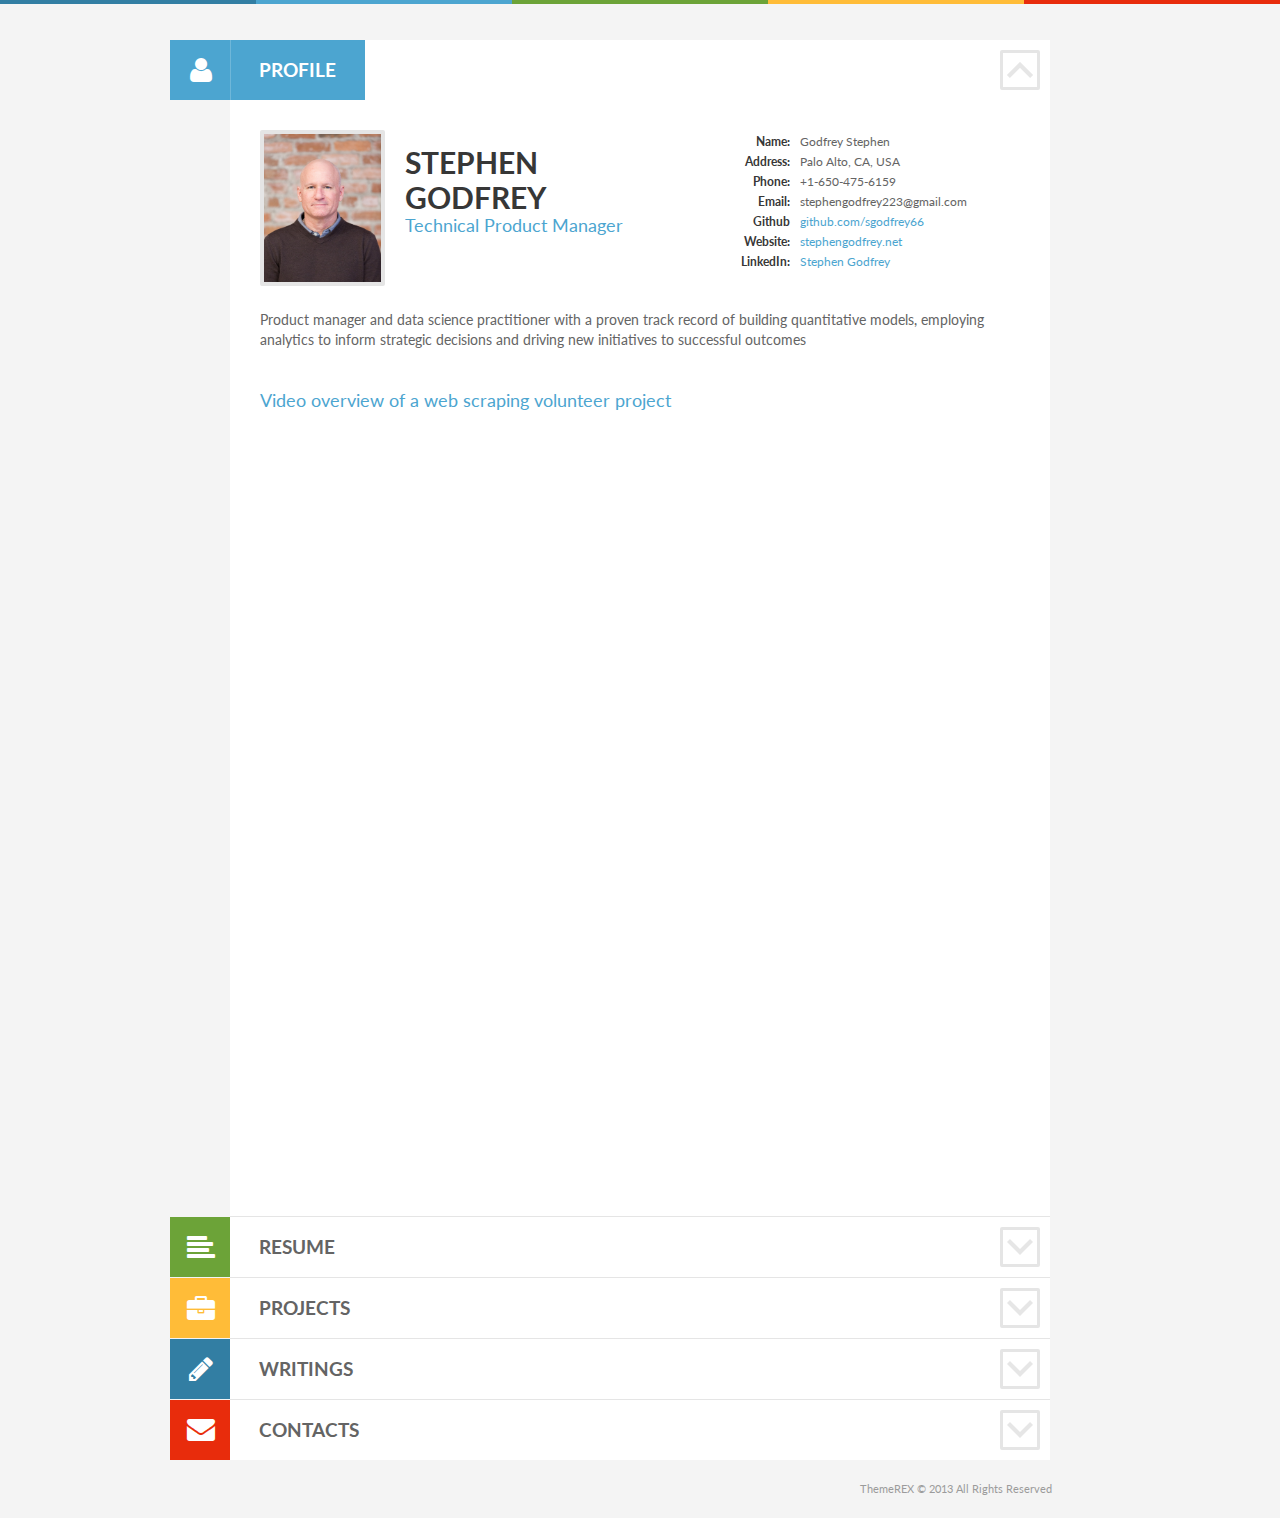
==== commit de279669: "new vid" ====
--- a/index.html
+++ b/index.html
@@ -56,6 +56,8 @@
 
             <iframe width="650" height="350" src="https://www.youtube.com/embed/uxTHdZ47fjI?si=L7mChM0nDYrku9is" title="YouTube video player" frameborder="0" allow="accelerometer; autoplay; clipboard-write; encrypted-media; gyroscope; picture-in-picture; web-share" allowfullscreen></iframe>
 
+            <iframe src="https://publuu.com/flip-book/382568/872121/page/1?embed" width="100%" height="380" scrolling="no" frameborder="0" allowfullscreen="" allow="clipboard-write" class="publuuflip"></iframe>
+
 
 <!--            <h4 id="profile_position">Video summary of some of my project work</h4>
 
@@ -281,7 +283,7 @@
             <div class="section_body portfolio_section_body">
 
               <br>
-              <h4 id="profile_position">An overview of some interesting data science projects </h4>
+              <h4 id="profile_position">An overview of some interesting data science projects</h4>
 
               <iframe width="650" height="500" src="docs/Projects_extended.pdf" frameborder="0" ></iframe>
 
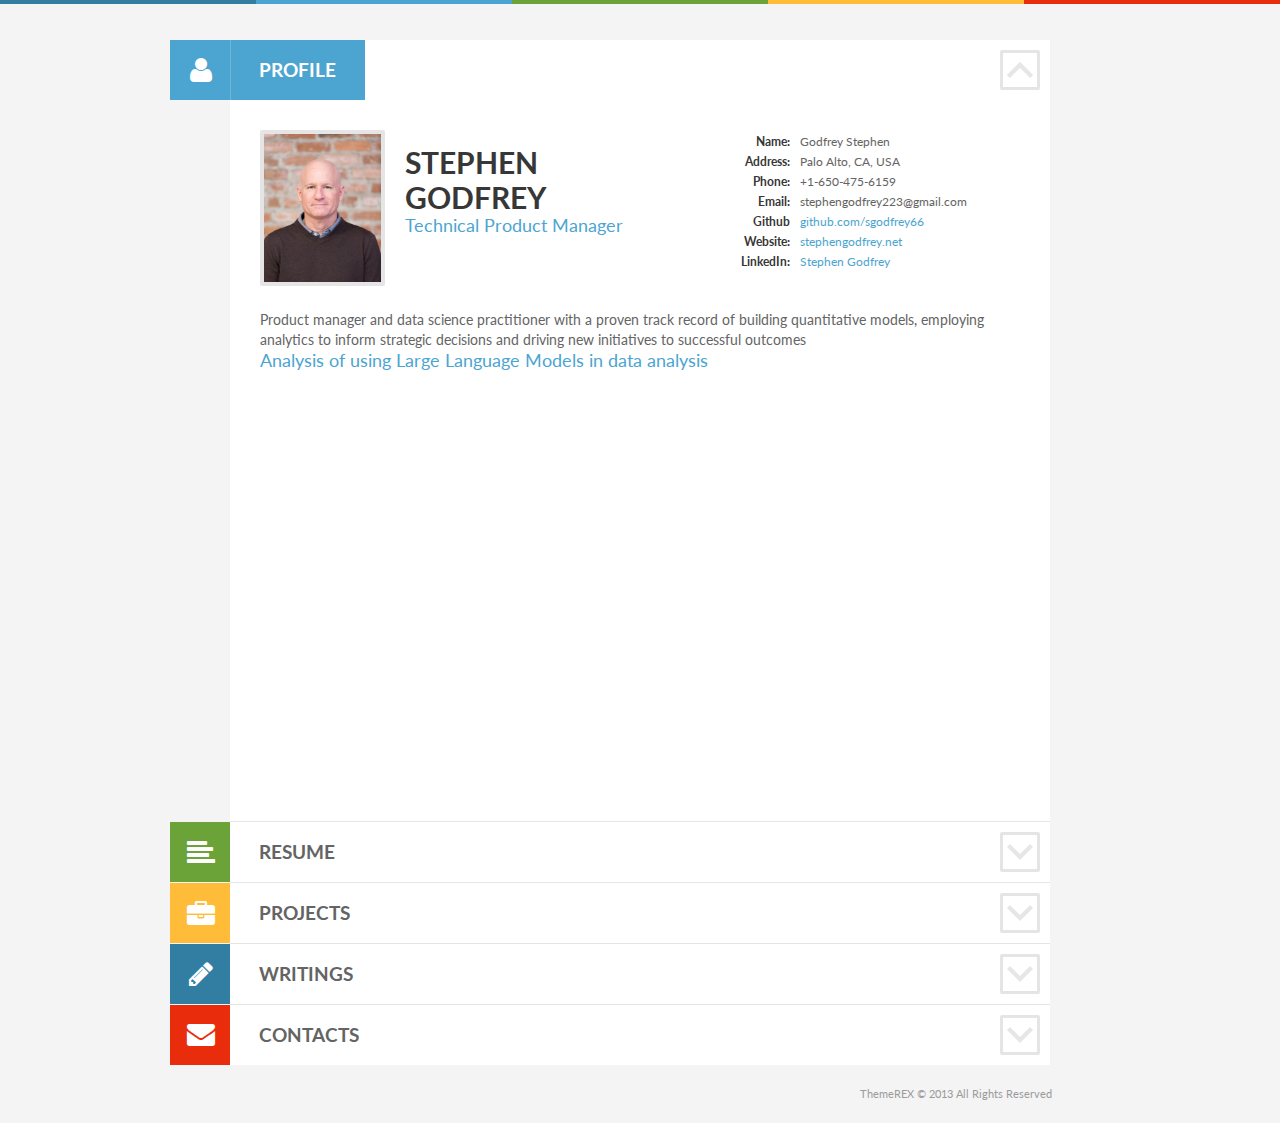
==== commit f336deb2: "new vid" ====
--- a/index.html
+++ b/index.html
@@ -51,11 +51,13 @@
           <div class="section_body profile_section_body">
             <div class="proile_body"> Product manager and data science practitioner with a proven track record of building quantitative models, employing analytics to inform strategic decisions and driving new initiatives to successful outcomes   </div>
 
-            <br><br>
+<!--             <br><br>
             <h4 id="profile_position">Video overview of a web scraping volunteer project</h4>
 
             <iframe width="650" height="350" src="https://www.youtube.com/embed/uxTHdZ47fjI?si=L7mChM0nDYrku9is" title="YouTube video player" frameborder="0" allow="accelerometer; autoplay; clipboard-write; encrypted-media; gyroscope; picture-in-picture; web-share" allowfullscreen></iframe>
-
+-->
+
+            <h4 id="profile_position">Analysis of using Large Language Models in data analysis</h4>
             <iframe src="https://publuu.com/flip-book/382568/872121/page/1?embed" width="100%" height="380" scrolling="no" frameborder="0" allowfullscreen="" allow="clipboard-write" class="publuuflip"></iframe>
 
 
@@ -288,6 +290,10 @@
               <iframe width="650" height="500" src="docs/Projects_extended.pdf" frameborder="0" ></iframe>
 
               <br><br>
+
+              <h4 id="profile_position">Video overview of a web scraping volunteer project</h4>
+
+              <iframe width="650" height="350" src="https://www.youtube.com/embed/uxTHdZ47fjI?si=L7mChM0nDYrku9is" title="YouTube video player" frameborder="0" allow="accelerometer; autoplay; clipboard-write; encrypted-media; gyroscope; picture-in-picture; web-share" allowfullscreen></iframe>
 
               <h4 id="profile_position">More detail on selected projects </h4>
 
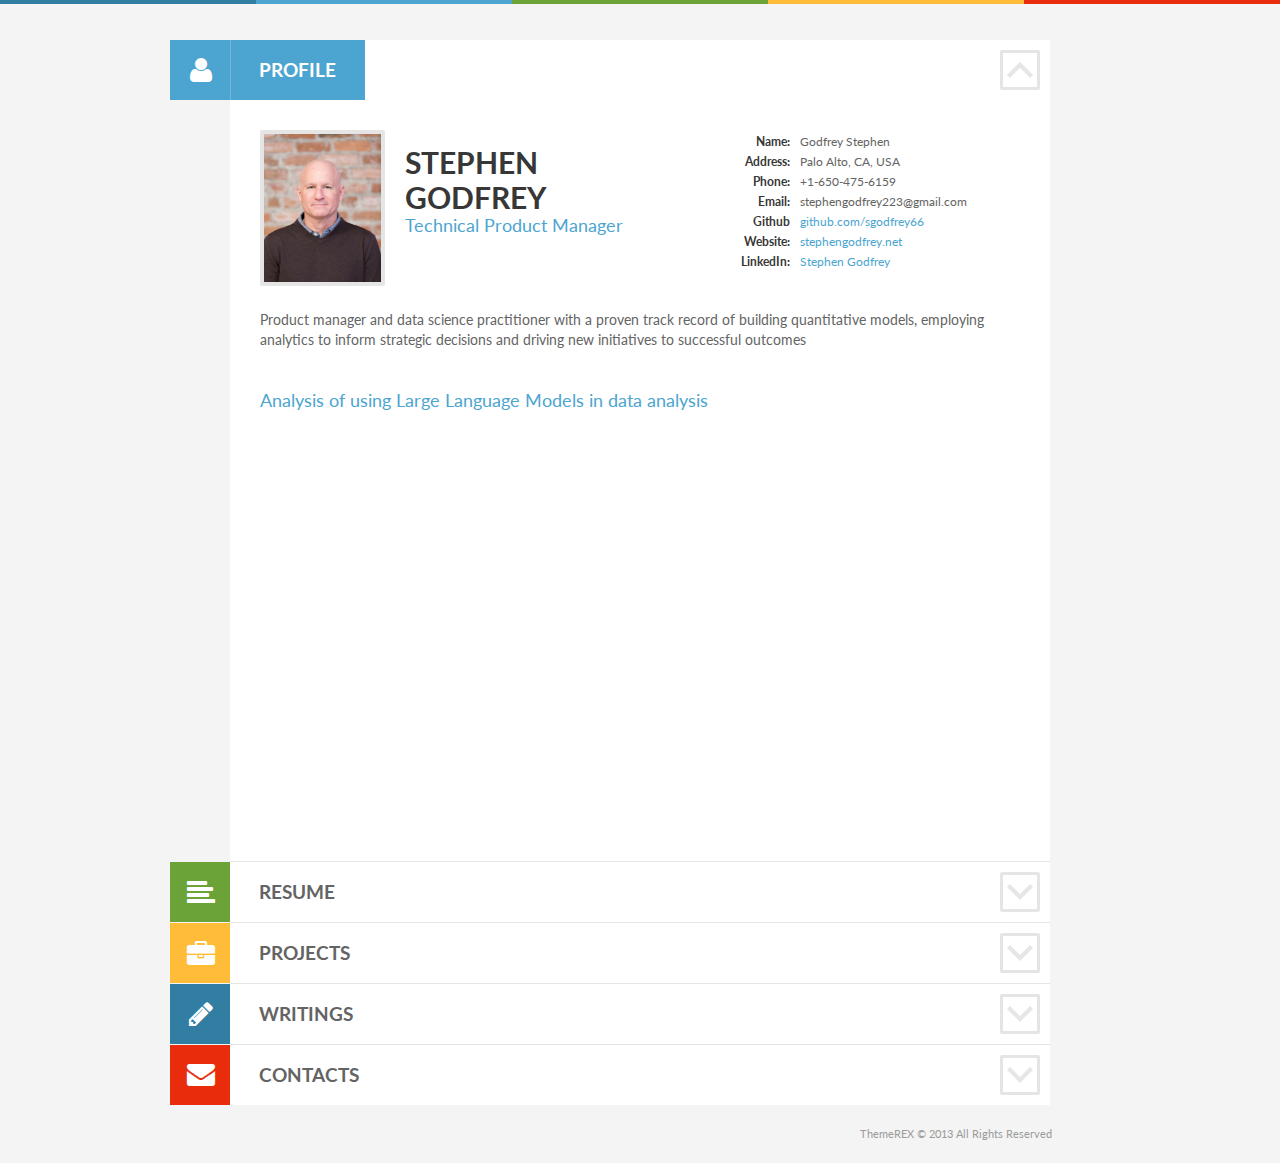
==== commit 4f72c9df: "new vid" ====
--- a/index.html
+++ b/index.html
@@ -56,7 +56,7 @@
 
             <iframe width="650" height="350" src="https://www.youtube.com/embed/uxTHdZ47fjI?si=L7mChM0nDYrku9is" title="YouTube video player" frameborder="0" allow="accelerometer; autoplay; clipboard-write; encrypted-media; gyroscope; picture-in-picture; web-share" allowfullscreen></iframe>
 -->
-
+            <br><br>
             <h4 id="profile_position">Analysis of using Large Language Models in data analysis</h4>
             <iframe src="https://publuu.com/flip-book/382568/872121/page/1?embed" width="100%" height="380" scrolling="no" frameborder="0" allowfullscreen="" allow="clipboard-write" class="publuuflip"></iframe>
 
@@ -289,11 +289,13 @@
 
               <iframe width="650" height="500" src="docs/Projects_extended.pdf" frameborder="0" ></iframe>
 
-              <br><br>
+              <br><br><br><br>
 
               <h4 id="profile_position">Video overview of a web scraping volunteer project</h4>
 
               <iframe width="650" height="350" src="https://www.youtube.com/embed/uxTHdZ47fjI?si=L7mChM0nDYrku9is" title="YouTube video player" frameborder="0" allow="accelerometer; autoplay; clipboard-write; encrypted-media; gyroscope; picture-in-picture; web-share" allowfullscreen></iframe>
+
+              <br><br><br><br>
 
               <h4 id="profile_position">More detail on selected projects </h4>
 
